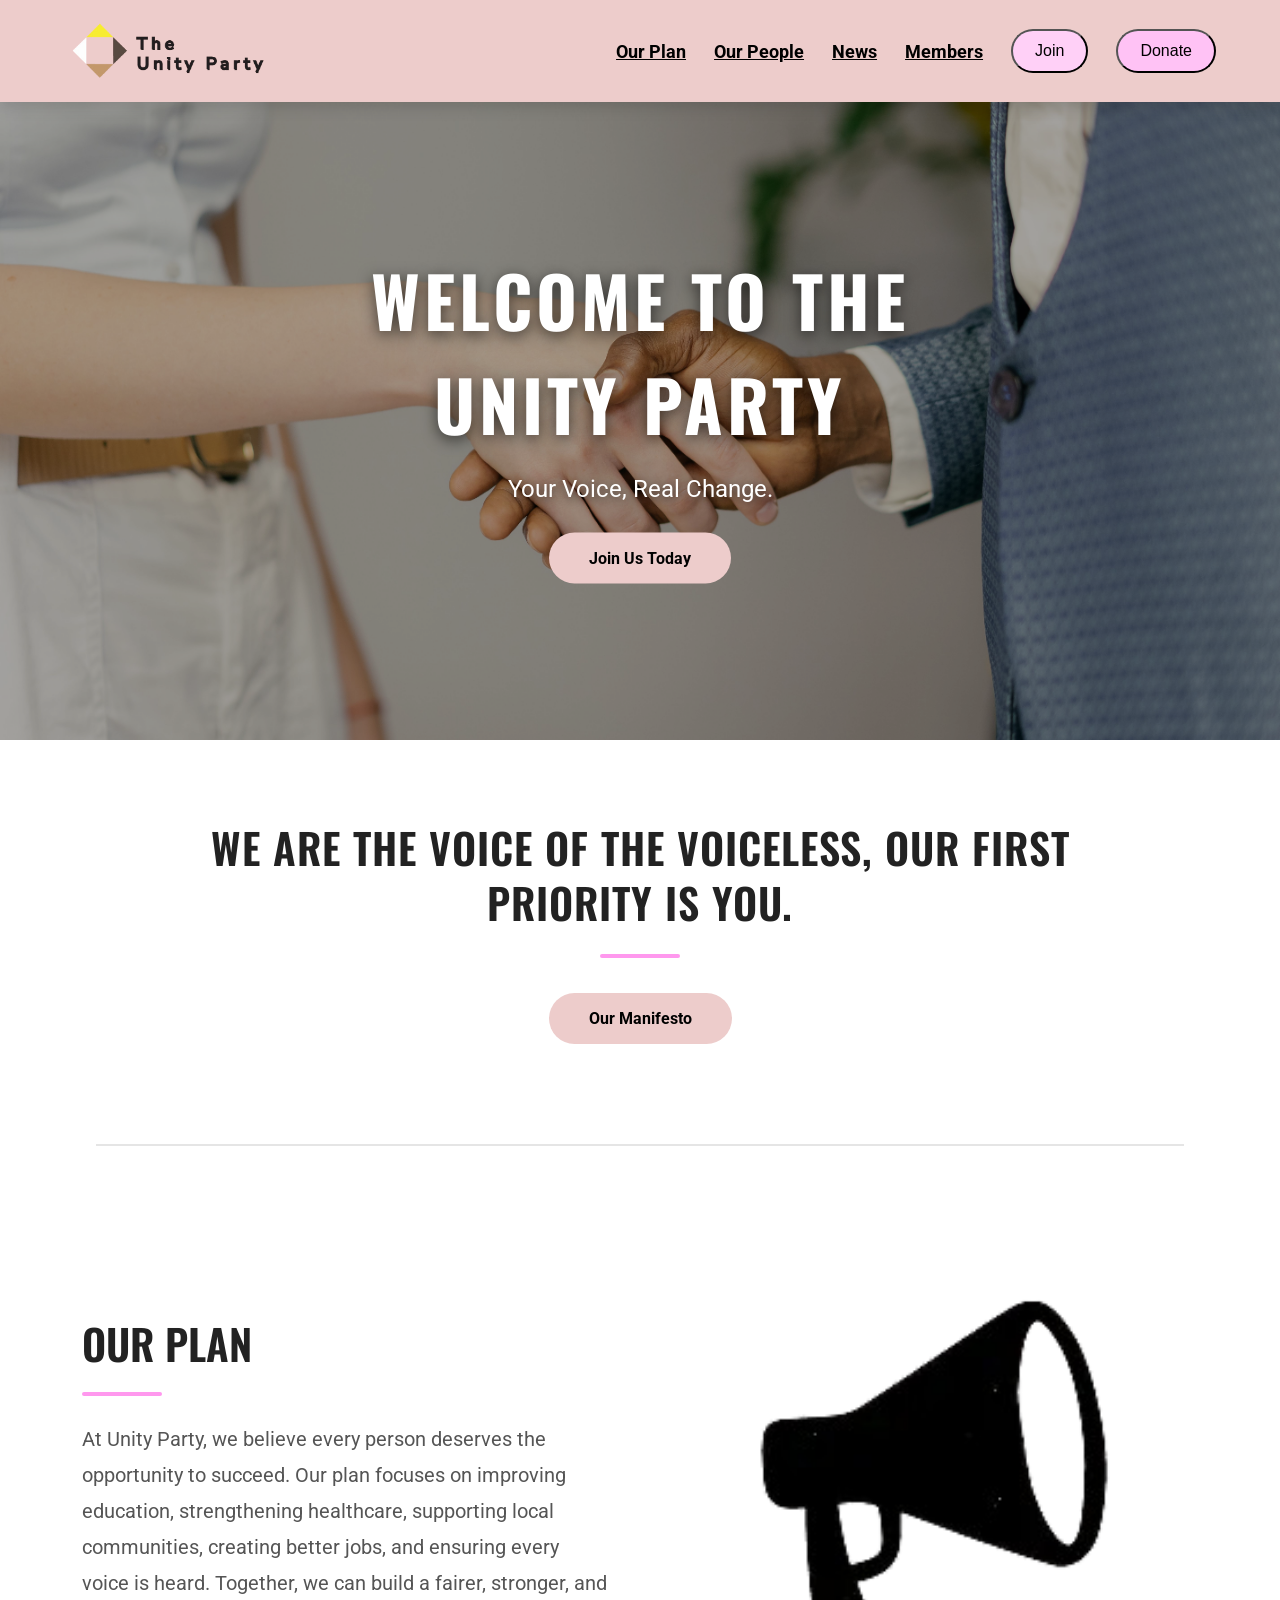
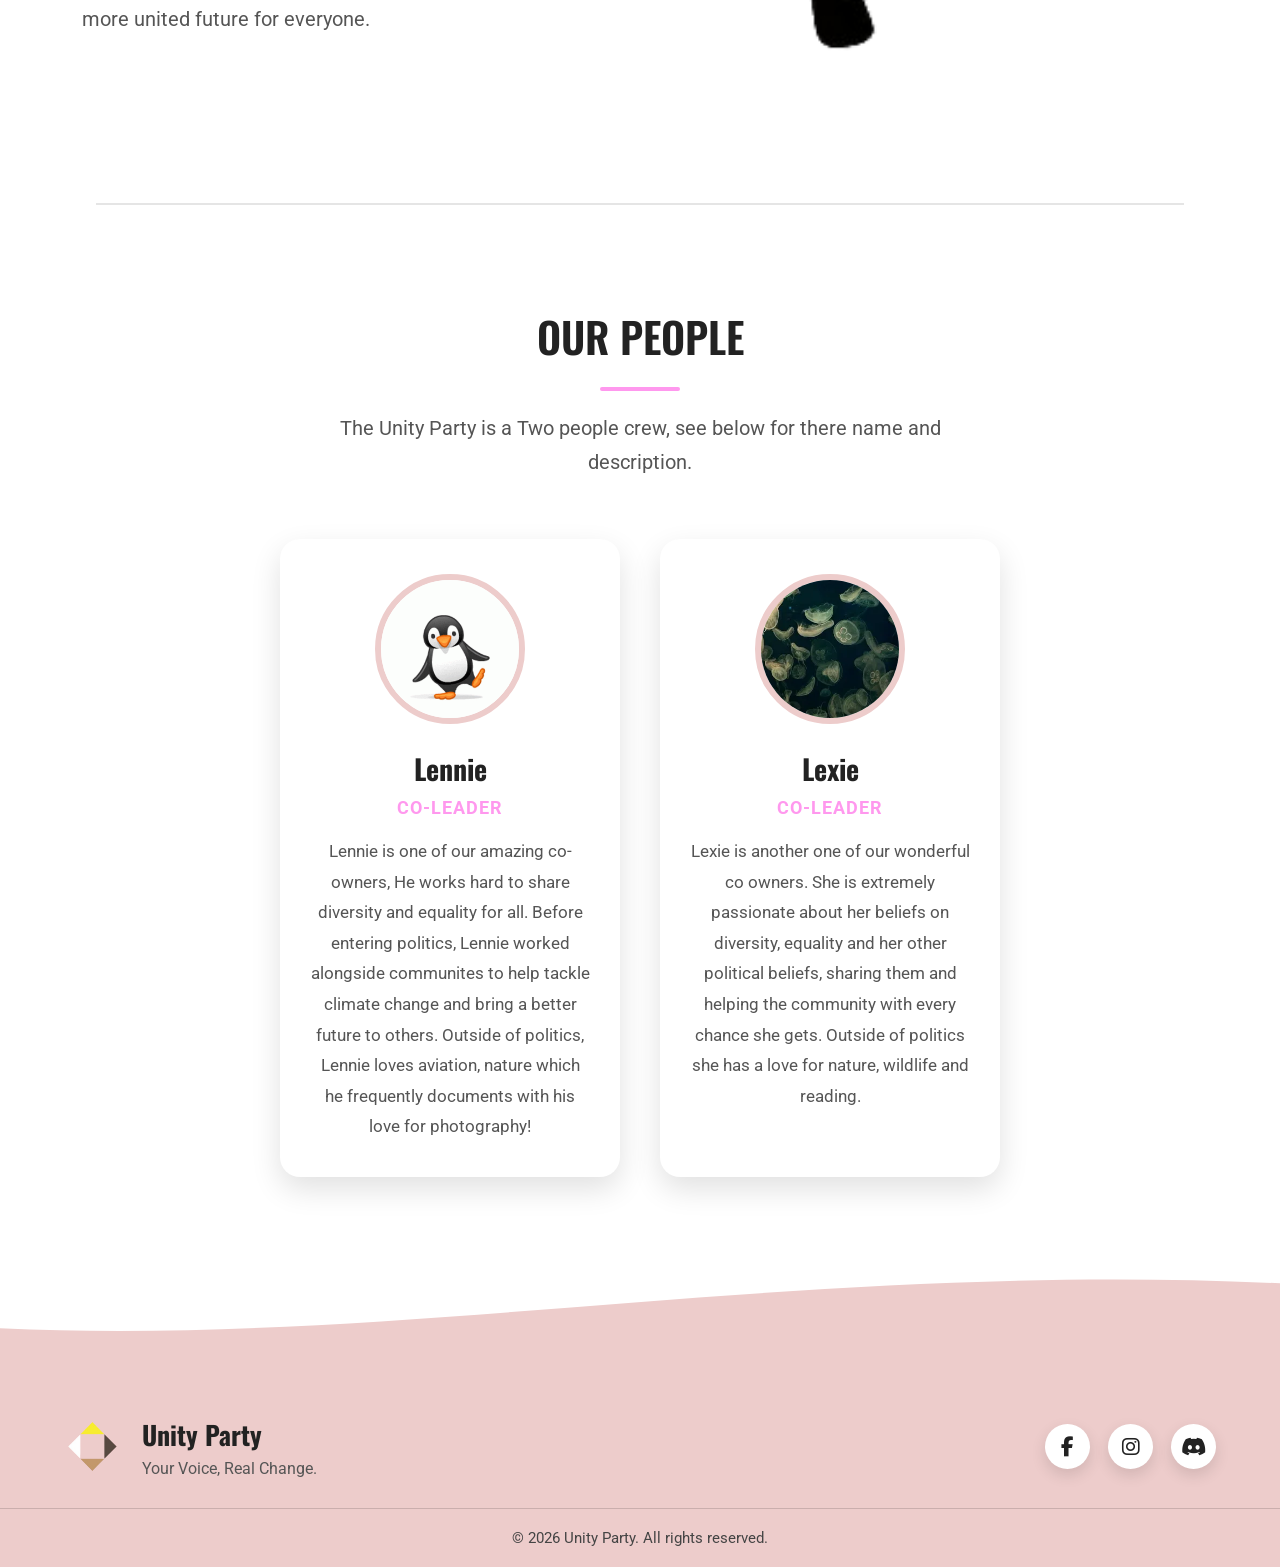
==== index.html @ ef3f0e93 "d" ====
<!DOCTYPE html>
<html lang="en">

<head>
    <meta charset="UTF-8">
    <meta name="viewport" content="width=device-width, initial-scale=1.0">

    <title>Unity Party</title>

    <link rel="stylesheet" href="style.css">
    <link rel="icon" type="image/png" href="Images/image2.png">

    <!-- Google Fonts -->
    <link href="https://fonts.googleapis.com/css2?family=Oswald:wght@400;600&family=Roboto:wght@300;400;500&display=swap" rel="stylesheet">
<link rel="stylesheet" href="https://cdnjs.cloudflare.com/ajax/libs/font-awesome/6.5.2/css/all.min.css">
</head>

<body>


<header>

    <div class="container nav">

        <!-- Logo -->
        <div class="logo">
            <img src="Images/image.png" alt="Unity Party Logo">
            
        </div>


        <!-- Burger Menu -->
        <div class="menu-toggle" id="menu-toggle">
            ☰
        </div>


        <!-- Navigation -->
        <nav id="nav-menu">

            <a href="#our-plan" id="about-link">Our Plan</a>

            <a href="#our-team">Our People</a>

            <a href="#">News</a>

            <a href="#">Members</a>


            <button class="join">
                Join
            </button>

            <button class="donate">
                Donate
            </button>

        </nav>

    </div>

</header>



<!-- Hero Section -->

<section class="hero">

    <img src="Images/hero.png" alt="Unity Party Hero Image">


    <div class="hero-overlay">

        <h2>
            Welcome to the<br>
            Unity Party
        </h2>


        <p>
            Your Voice, Real Change.
        </p>


        <a href="https://discord.gg/X6yXEaePAM" target="_blank" rel="noopener noreferrer" class="hero-btn">
    Join Us Today
</a>


    </div>

</section>



<!-- Intro Section -->

<section class="intro">

    <h3>
        We are the voice of the voiceless, our first priority is you.
    </h3>


    <a href="manifesto.html" class="hero-btn">
    Our Manifesto
</a>

</section>



<!-- Divider -->

<hr class="section-divider">



<!-- Our Plan Section -->

<section class="our_plan" id="our-plan" style="scroll-margin-top:90px;">

    <div class="container plan-content">


        <!-- Text -->

        <div class="plan-text">

            <h3>
                Our Plan
            </h3>


            <p>
                At Unity Party, we believe every person deserves the opportunity to
                succeed. Our plan focuses on improving education, strengthening
                healthcare, supporting local communities, creating better jobs, and
                ensuring every voice is heard. Together, we can build a fairer,
                stronger, and more united future for everyone.
            </p>


        </div>



        <!-- Image -->

        <div class="plan-image">

            <img src="Images/MegaPhone.png" alt="Megaphone">

        </div>


    </div>

</section>

<hr class="section-divider">

<section class="team" id="our-team">

    <div class="container">

        <div class="team-heading">

            <h3>Our People</h3>

            <p>
                The Unity Party is a Two people crew, see below for there name and description.
            </p>

        </div>

        <div class="team-grid">

            <!-- Profile 1 -->
            <div class="profile-card">

                <img src="Images/Lennie.gif" alt="Co-Founder 1">

                <h4>Lennie</h4>

                <h5>Co-Leader</h5>

                <p>
                    Lennie is one of our amazing co-owners, He works hard to share diversity and equality for all.
                    Before entering politics, Lennie worked alongside communites to help tackle climate change and bring a better future to others.
                    Outside of politics, Lennie loves aviation, nature which he frequently documents with his love for photography!
                </p>

            </div>

            <!-- Profile 2 -->
            <div class="profile-card">

                <img src="Images/Lexie.webp" alt="Co-Founder 2">

                <h4>Lexie</h4>

                <h5>Co-Leader</h5>

                <p>
                    Lexie is another one of our wonderful co owners. 
                    She is extremely passionate about her beliefs on diversity, equality and her other political beliefs, 
                    sharing them and helping the community with every chance she gets. Outside of politics she has a love for nature, wildlife and reading.
                </p>

            </div>

        </div>

    </div>

</section>



<!-- Burger Menu Script -->

<script>

const menuToggle = document.getElementById("menu-toggle");
const navMenu = document.getElementById("nav-menu");

menuToggle.addEventListener("click", () => {
    navMenu.classList.toggle("active");
});


const aboutLink = document.getElementById("about-link");

aboutLink.addEventListener("click", function(e){

    e.preventDefault();

    document.querySelector("#our-plan").scrollIntoView({
        behavior: "smooth",
        block: "start"
    });

});


</script>

<div class="footer-divider">
    <svg viewBox="0 0 1440 160" preserveAspectRatio="none">
        <path
d="M0,95 C450,120 900,5 1440,35 L1440,160 L0,160 Z"
fill="#EDCCCB">
</path>
    </svg>
</div>


<footer class="footer">

    <div class="container footer-content">

        <div class="footer-logo">
            <img src="Images/image2.png" alt="Unity Party Logo">
            <div>
                <h2>Unity Party</h2>
                <p>Your Voice, Real Change.</p>
            </div>
        </div>

        <div class="footer-socials">

            <a href="#" aria-label="Facebook">
                <i class="fab fa-facebook-f"></i>
            </a>

            <a href="#" aria-label="Instagram">
                <i class="fab fa-instagram"></i>
            </a>

            <a href="#" aria-label="Discord">
                <i class="fab fa-discord"></i>
            </a>

        </div>

    </div>

    <hr>

    <div class="footer-bottom">
        <p>© 2026 Unity Party. All rights reserved.</p>
    </div>

</footer>


</body>

</html>
---- style.css ----
html{
    scroll-behavior:smooth;
}



*{
    margin:0;
    padding:0;
    box-sizing:border-box;
}

body{
    font-family:Roboto,sans-serif;
    background:#fff;
    padding-top:90px;
}

/* Header */

header{
    background:#EDCCCB;
    padding:18px 0;
    position:fixed;
    top:0;
    left:0;
    width:100%;
    z-index:1000;
    box-shadow:0 4px 15px rgba(0,0,0,0.15);
}

.container{
    width:90%;
    max-width:1400px;
    margin:auto;
}

.nav{
    display:flex;
    justify-content:space-between;
    align-items:center;
}

.logo{
    display:flex;
    align-items:center;
    gap:15px;
}

.logo img{
    width:220px;
}

.logo h1{
    color:black;
    font-size:32px;
    font-weight:700;
}

/* Burger Menu */

.menu-toggle{
    display:none;
    font-size:35px;
    cursor:pointer;
    color:black;
    user-select:none;
}

nav{
    display:flex;
    align-items:center;
    gap:28px;
}

nav a{
    color:black;
    font-size:18px;
    font-weight:bold;
    text-decoration:bold;
}

nav a:hover{
    color:black;
}

.join,
.donate{
    border:bold;
    padding:11px 22px;
    border-radius:50px;
    cursor:pointer;
    font-size:16px;
}

.join{
    background:#ffd0f7;
}

.donate{
    background:#ffc2f5;
}


/* ================= HERO ================= */

.hero{
    position:relative;
    width:100%;
    overflow:hidden;
}

.hero img{
    width:100%;
    height:650px;
    object-fit:cover;
    display:block;
}

.hero::before{
    content:"";
    position:absolute;
    top:0;
    left:0;
    width:100%;
    height:100%;
    background:rgba(0,0,0,0.35);
    z-index:1;
}

.hero-overlay{
    position:absolute;
    top:50%;
    left:50%;
    transform:translate(-50%,-50%);
    text-align:center;
    color:white;
    z-index:2;
    animation:fadeIn 1s ease;
}

.hero-overlay h2{
    font-family:Oswald,sans-serif;
    font-size:70px;
    font-weight:700;
    text-transform:uppercase;
    letter-spacing:4px;
    text-shadow:0 4px 15px rgba(0,0,0,.6);
    margin-bottom:20px;
}

.hero-overlay p{
    font-size:24px;
    margin-bottom:30px;
    text-shadow:0 2px 10px rgba(0,0,0,.6);
}

.hero-btn{
    display:inline-block;
    background:#EDCCCB;
    color:black;
    text-decoration:none;
    font-weight:bold;
    padding:16px 40px;
    border-radius:40px;
    transition:.3s;
}

.hero-btn:hover{
    background:#ff98ee;
    transform:translateY(-3px);
    box-shadow:0 8px 20px rgba(0,0,0,.3);
}

@keyframes fadeIn{
    from{
        opacity:0;
        transform:translate(-50%,-45%);
    }
    to{
        opacity:1;
        transform:translate(-50%,-50%);
    }
}


/* ================= INTRO SECTION ================= */

.intro{
    text-align:center;
    padding:80px 20px;
    background:#fff;
}

.intro h3{
    max-width:900px;
    margin:0 auto 35px;
    font-family:Oswald,sans-serif;
    font-size:42px;
    font-weight:600;
    line-height:1.3;
    letter-spacing:1px;
    color:#222;
    text-transform:uppercase;
}

.intro h3::after{
    content:"";
    display:block;
    width:80px;
    height:4px;
    background:#ff98ee;
    margin:25px auto 0;
    border-radius:10px;
}


.intro button{
    background:#EDCCCB;
    color:black;
    border:none;
    padding:16px 45px;
    font-size:18px;
    font-weight:bold;
    cursor:pointer;
    border-radius:50px;
    transition:.3s;
    box-shadow:0 8px 20px rgba(0,0,0,.15);
}


.intro button:hover{
    background:#ff98ee;
    transform:translateY(-5px);
    box-shadow:0 12px 25px rgba(0,0,0,.25);
}

/* ================= SECTION DIVIDER ================= */

.section-divider{
    width:85%;
    margin:20px auto;
    border:none;
    border-top:2px solid #e5e5e5;
}


/* ================= OUR PLAN ================= */

.our_plan{
    padding:80px 20px;
    background:#fff;
    scroll-margin-top:90px;
}

.plan-content{
    display:flex;
    justify-content:space-between;
    align-items:center;
    gap:60px;
}

.plan-text{
    flex:1;
}

.plan-text h3{
    font-family:Oswald,sans-serif;
    font-size:42px;
    font-weight:600;
    text-transform:uppercase;
    color:#222;
    margin-bottom:25px;
}

.plan-text h3::after{
    content:"";
    display:block;
    width:80px;
    height:4px;
    background:#ff98ee;
    margin-top:18px;
    border-radius:10px;
}

.plan-text p{
    font-size:20px;
    line-height:1.8;
    color:#555;
    text-align:left;
}

.plan-image{
    flex:1;
    display:flex;
    justify-content:center;
}

.plan-image img{
    max-width:420px;
    width:100%;
    height:auto;
}


/* ================= OUR PEOPLE ================= */

.team{
    padding:80px 20px;
    background:#fff;
}

.team-heading{
    text-align:center;
    margin-bottom:60px;
}

.team-heading h3{
    font-family:Oswald,sans-serif;
    font-size:42px;
    font-weight:600;
    text-transform:uppercase;
    color:#222;
}

.team-heading h3::after{
    content:"";
    display:block;
    width:80px;
    height:4px;
    background:#ff98ee;
    margin:20px auto;
    border-radius:10px;
}

.team-heading p{
    max-width:700px;
    margin:auto;
    font-size:20px;
    color:#555;
    line-height:1.7;
}

.team-grid{
    display:flex;
    justify-content:center;
    gap:40px;
    flex-wrap:wrap;
}

.profile-card{
    background:white;
    width:340px;
    padding:35px 30px;
    border-radius:20px;
    text-align:center;
    box-shadow:0 12px 30px rgba(0,0,0,.12);
    transition:.35s ease;
}

.profile-card:hover{
    transform:translateY(-10px);
    box-shadow:0 20px 40px rgba(0,0,0,.2);
}

.profile-card img{
    width:150px;
    height:150px;
    border-radius:50%;
    object-fit:cover;
    border:6px solid #EDCCCB;
    margin-bottom:20px;
}

.profile-card h4{
    font-family:Oswald,sans-serif;
    font-size:28px;
    color:#222;
    margin-bottom:8px;
}

.profile-card h5{
    color:#ff98ee;
    font-size:18px;
    margin-bottom:18px;
    text-transform:uppercase;
    letter-spacing:1px;
}

.profile-card p{
    font-size:17px;
    color:#555;
    line-height:1.8;
}

/* ================= FOOTER ================= */

.footer{
    background:#EDCCCB;
    margin-top:80px;
    padding-top:40px;
}

.footer-content{
    display:flex;
    justify-content:space-between;
    align-items:center;
    gap:40px;
    padding-bottom:30px;
}

.footer-logo{
    display:flex;
    align-items:center;
    gap:18px;
}

.footer-logo img{
    width:70px;
}

.footer-logo h2{
    font-family:Oswald,sans-serif;
    font-size:30px;
    color:#222;
    margin-bottom:5px;
}

.footer-logo p{
    color:#555;
    font-size:16px;
}

.footer-socials{
    display:flex;
    gap:18px;
}

.footer-socials a{
    width:50px;
    height:50px;
    border-radius:50%;
    background:white;
    color:#222;
    display:flex;
    align-items:center;
    justify-content:center;
    text-decoration:none;
    font-size:22px;
    transition:.3s;
    box-shadow:0 6px 15px rgba(0,0,0,.12);
}

.footer-socials a:hover{
    background:#ff98ee;
    color:black;
    transform:translateY(-5px);
}

.footer hr{
    border:none;
    border-top:1px solid rgba(0,0,0,.15);
}

.footer-bottom{
    text-align:center;
    padding:20px;
}

.footer-bottom p{
    color:#444;
    font-size:15px;
}

/* ================= FOOTER DIVIDER ================= */

.footer-divider{
    line-height:0;
    overflow:hidden;
    margin-bottom:-2px;
}

.footer-divider svg{
    display:block;
    width:100%;
    height:120px;
}

.footer{
    background:#EDCCCB;
    margin-top:0;
    padding-top:40px;
}

/* ================= TABLETS ================= */

@media screen and (max-width:1024px){

body{
    padding-top:85px;
}

.container{
    width:95%;
}

.nav{
    position:relative;
}

.menu-toggle{
    display:block;
}

nav{
    display:none;
    flex-direction:column;
    position:absolute;
    top:90px;
    right:0;
    width:260px;
    background:#EDCCCB;
    padding:20px;
    border-radius:10px;
    box-shadow:0 8px 20px rgba(0,0,0,.2);
    gap:18px;
    z-index:10;
}

nav.active{
    display:flex;
}

.logo img{
    width:200px;
}

.logo h1{
    font-size:28px;
}

.hero img{
    height:500px;
}

.hero-overlay h2{
    font-size:48px;
}

.hero-overlay p{
    font-size:20px;
}

.hero-btn{
    padding:14px 30px;
}

/* Our Plan */

.plan-content{
    gap:40px;
}

.plan-text h3{
    font-size:34px;
}

.plan-text p{
    font-size:18px;
}

.plan-image img{
    max-width:320px;
}

}

/* Footer */

.footer-content{
    gap:30px;
}

.footer-logo img{
    width:60px;
}

.footer-logo h2{
    font-size:26px;
}

.footer-socials a{
    width:45px;
    height:45px;
    font-size:20px;
}

/* ================= PHONES ================= */

@media screen and (max-width:768px){

body{
    padding-top:75px;
}

header{
    padding:15px 0;
}

.container{
    width:95%;
}

.nav{
    position:relative;
}

.logo img{
    width:200px;
}

.logo h1{
    font-size:24px;
}

.menu-toggle{
    display:block;
}

nav{
    display:none;
    flex-direction:column;
    position:absolute;
    top:80px;
    right:0;
    width:230px;
    background:#EDCCCB;
    padding:20px;
    border-radius:10px;
    box-shadow:0 8px 20px rgba(0,0,0,.2);
    gap:18px;
    z-index:10;
}

nav.active{
    display:flex;
}

nav a{
    font-size:16px;
}

.join,
.donate{
    width:100%;
}

.hero img{
    height:350px;
}

.hero-overlay{
    width:90%;
}

.hero-overlay h2{
    font-size:30px;
}

.hero-overlay p{
    font-size:16px;
}

.hero-btn{
    padding:12px 24px;
    font-size:15px;
}

.intro h3{
    font-size:20px;
}

.intro button{
    width:100%;
}

/* Divider */

.section-divider{
    width:90%;
}

/* Our Plan */

.our_plan{
    padding:60px 20px;
    scroll-margin-top:75px;
}

.plan-content{
    flex-direction:column-reverse;
    text-align:center;
    gap:30px;
}

.plan-text h3{
    font-size:24px;
}

.plan-text h3::after{
    margin:18px auto 0;
}

.plan-text p{
    text-align:center;
    font-size:16px;
    line-height:1.7;
}

.plan-image img{
    max-width:220px;
}

/* Our People */

.team{
    padding:60px 20px;
}

.team-heading h3{
    font-size:24px;
}

.team-heading p{
    font-size:16px;
}

.team-grid{
    gap:25px;
}

.profile-card{
    width:100%;
    max-width:350px;
}

.profile-card img{
    width:120px;
    height:120px;
}

.profile-card h4{
    font-size:24px;
}

.profile-card p{
    font-size:16px;
}

/* Footer */

.footer{
    margin-top:0;
    padding-top:30px;
}

.footer-content{
    flex-direction:column;
    text-align:center;
}

.footer-logo{
    flex-direction:column;
}

.footer-socials{
    justify-content:center;
    flex-wrap:wrap;
}

.footer-socials a{
    width:45px;
    height:45px;
}

/* Wave */

.footer-divider{
    height:60px;
    overflow:hidden;
    margin:0;
}

.footer-divider svg{
    height:60px;
    width:100%;
    display:block;
}

}
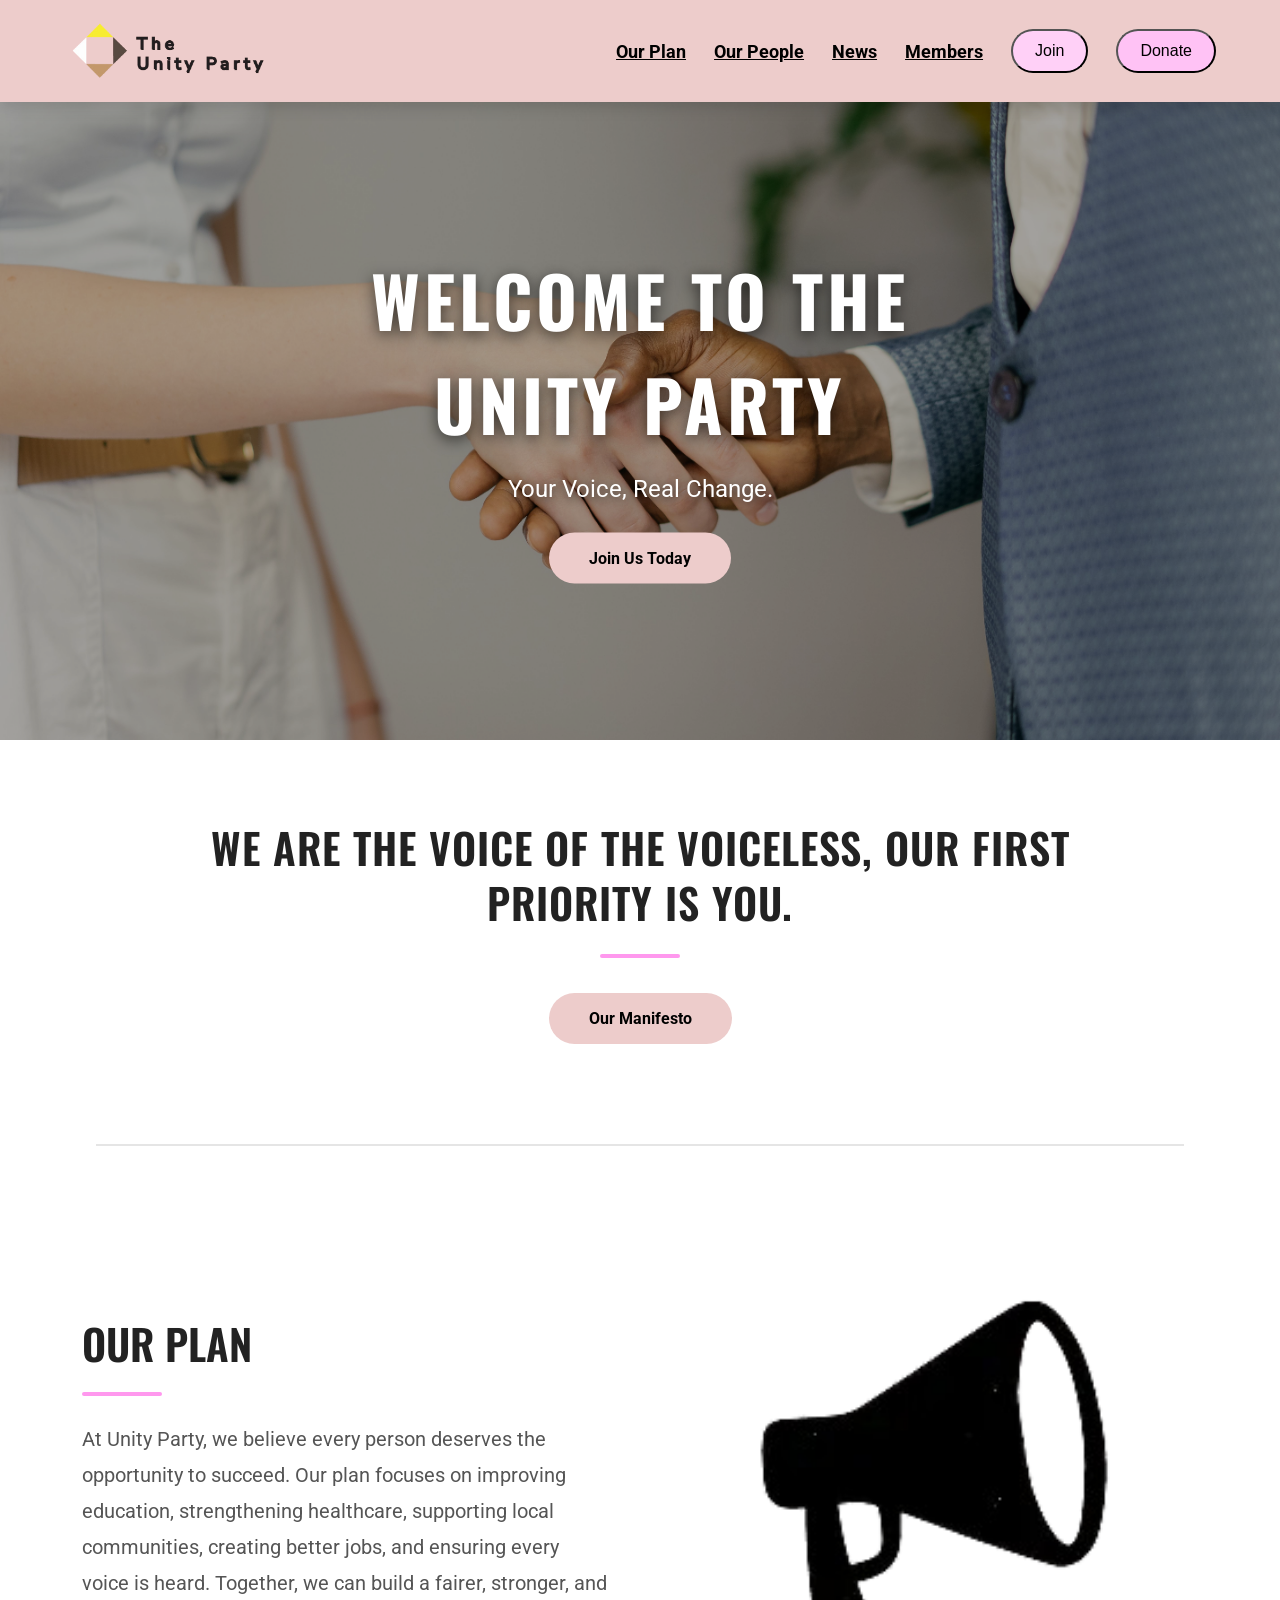
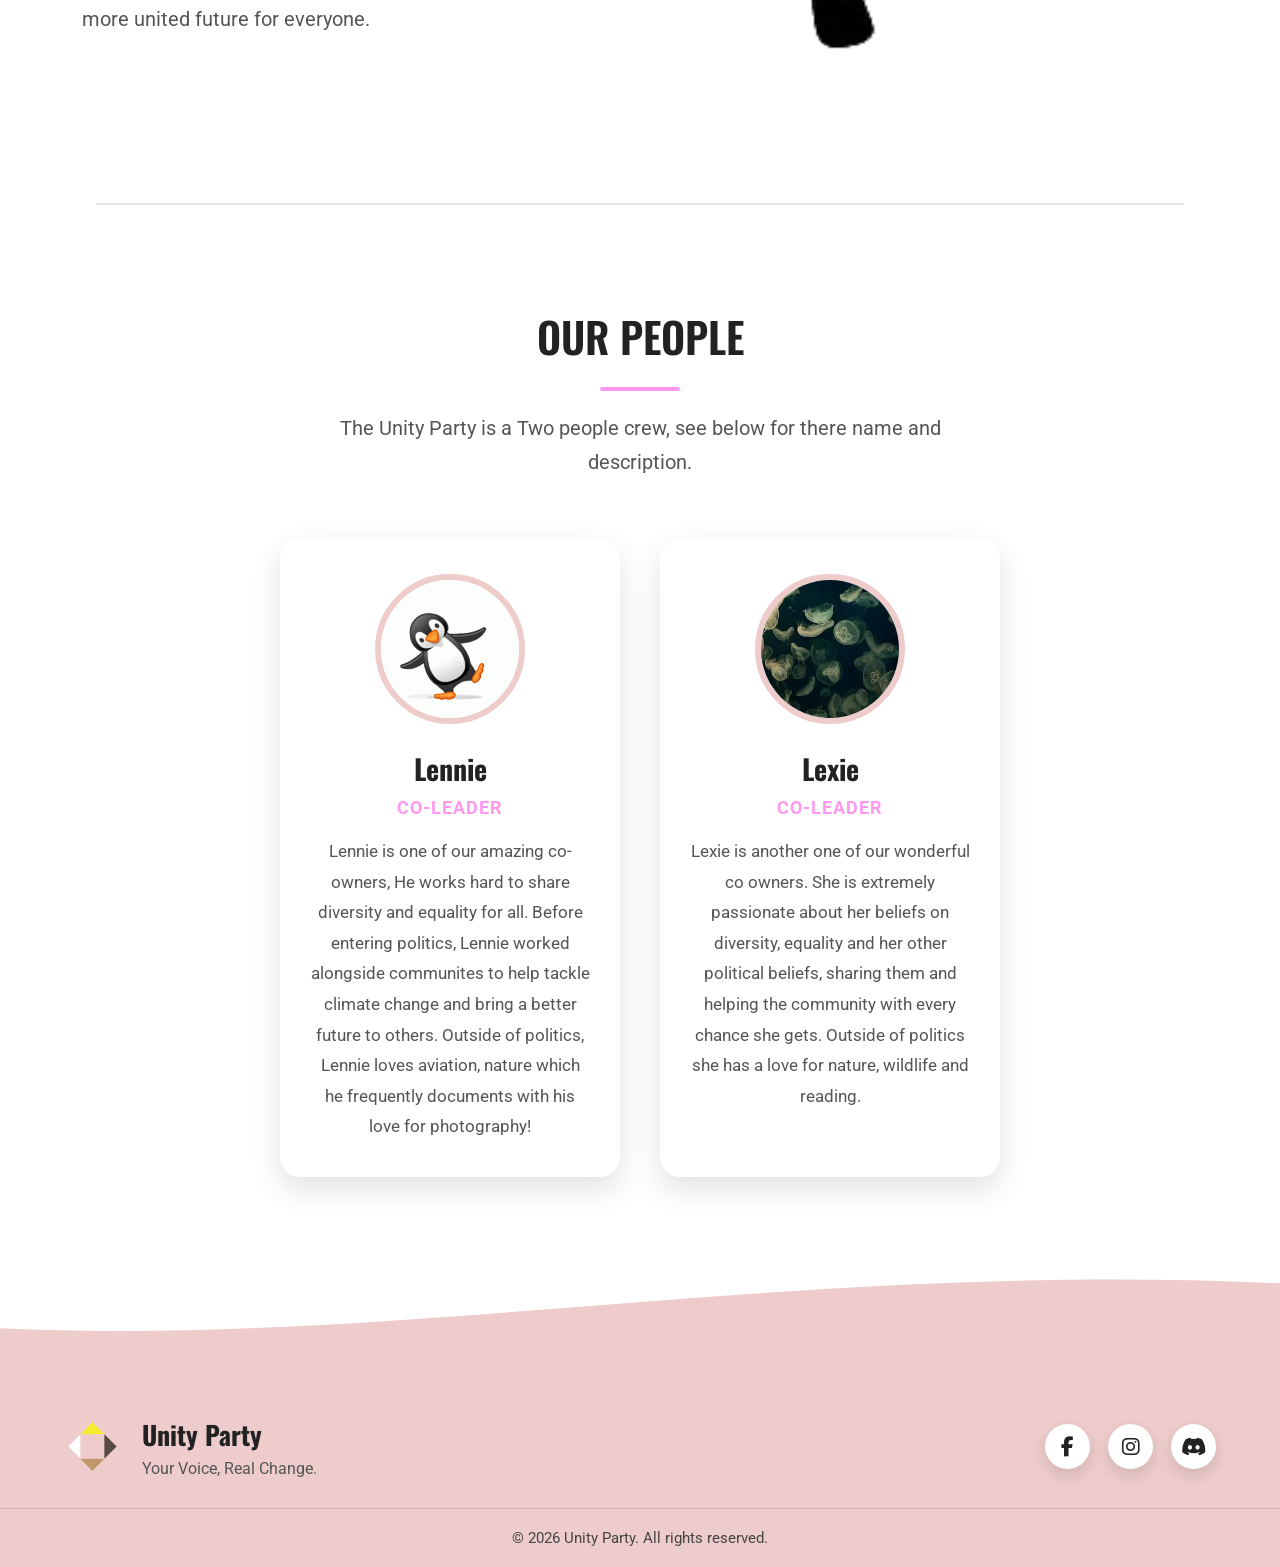
==== commit 5e39a9e3: "Logo to Index.html" ====
--- a/index.html
+++ b/index.html
@@ -22,11 +22,9 @@
 
     <div class="container nav">
 
-        <!-- Logo -->
-        <div class="logo">
-            <img src="Images/image.png" alt="Unity Party Logo">
-            
-        </div>
+        <a href="index.html" class="logo">
+    <img src="Images/image.png" alt="Unity Party Logo">
+</a>
 
 
         <!-- Burger Menu -->
--- a/style.css
+++ b/style.css
@@ -46,6 +46,7 @@
     display:flex;
     align-items:center;
     gap:15px;
+    text-decoration: none;
 }
 
 .logo img{
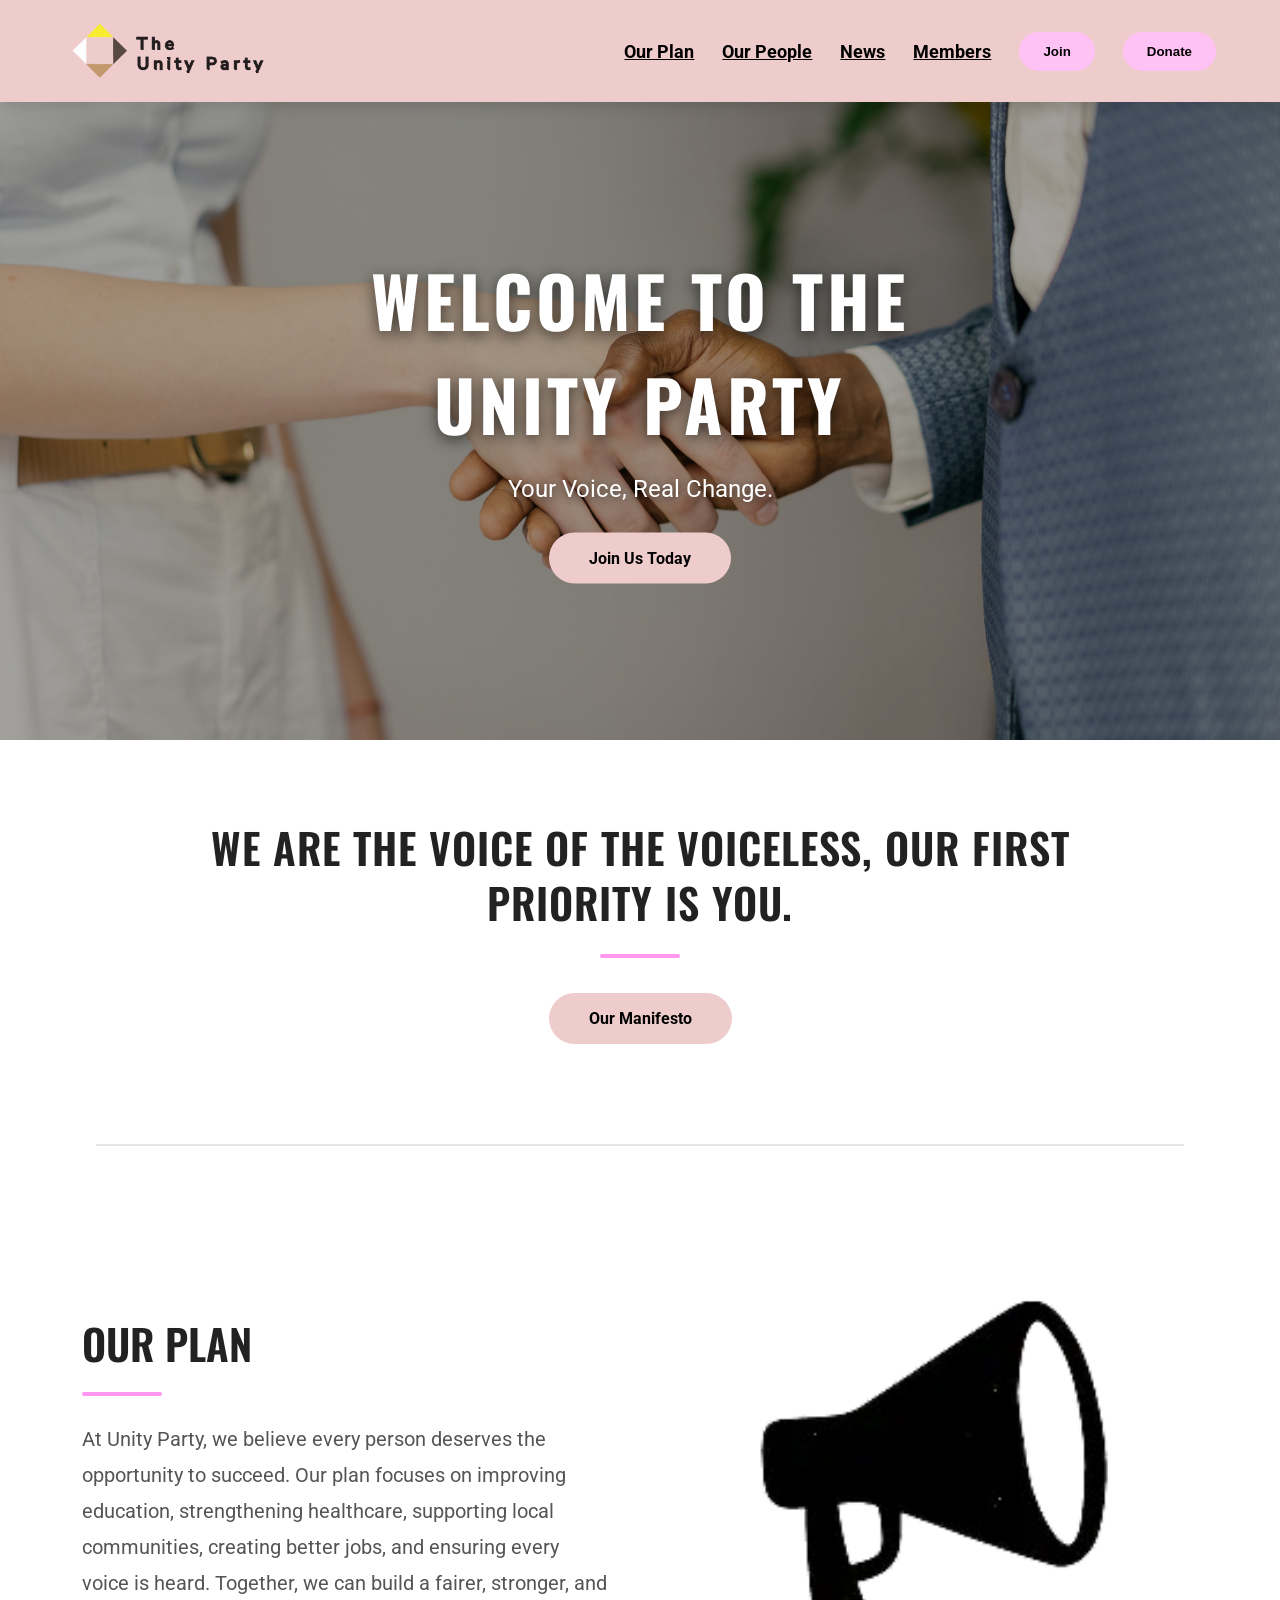
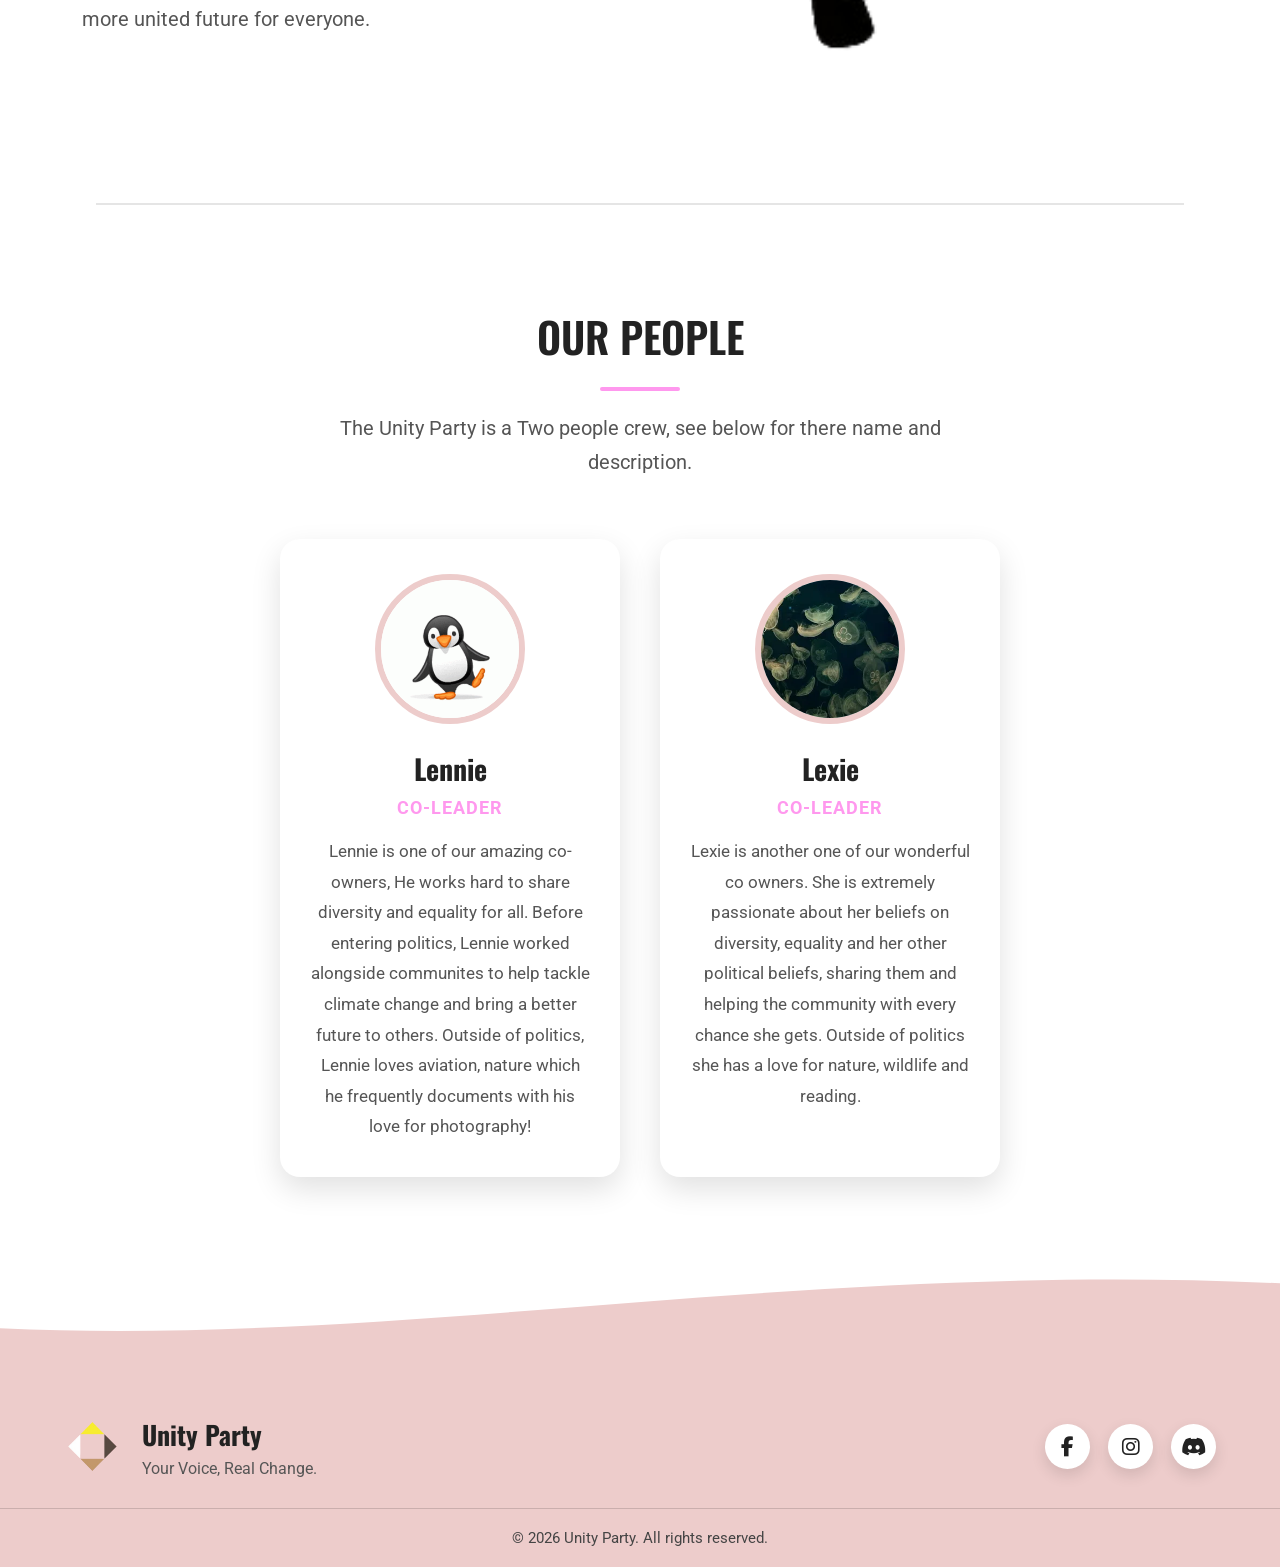
==== commit 9bae3287: "home" ====
--- a/index.html
+++ b/index.html
@@ -5,7 +5,7 @@
     <meta charset="UTF-8">
     <meta name="viewport" content="width=device-width, initial-scale=1.0">
 
-    <title>Unity Party</title>
+    <title>Unity Party | Home </title>
 
     <link rel="stylesheet" href="style.css">
     <link rel="icon" type="image/png" href="Images/image2.png">
--- a/style.css
+++ b/style.css
@@ -86,22 +86,76 @@
     color:black;
 }
 
+/* Update your main button styles with this */
 .join,
-.donate{
-    border:bold;
-    padding:11px 22px;
-    border-radius:50px;
-    cursor:pointer;
-    font-size:16px;
-}
-
-.join{
-    background:#ffd0f7;
-}
-
-.donate{
-    background:#ffc2f5;
-}
+.donate {
+    position: relative;
+    display: inline-flex;
+    align-items: center;
+    justify-content: center;
+    padding: 12px 24px;
+    border-radius: 50px;
+    overflow: hidden;
+    background: #ffc2f5;
+    color: black;
+    font-weight: bold;
+    border: none;
+    cursor: pointer;
+    z-index: 1;
+
+    /* NEW */
+    transition: transform 0.25s ease, box-shadow 0.25s ease;
+}
+
+.join:hover,
+.donate:hover {
+    transform: scale(1.08);
+    box-shadow: 0 8px 25px rgba(209, 75, 185, 0.45);
+}
+
+/* Moving glowing border */
+.join:hover::before,
+.donate:hover::before {
+    content: "";
+    position: absolute;
+    top: 50%;
+    left: 50%;
+    width: 200%;
+    height: 300%;
+    transform: translate(-50%, -50%);
+
+    background: conic-gradient(
+        from 0deg,
+        transparent 60%,
+        #d14bb9 90%,
+        transparent 100%
+    );
+
+    z-index: -2;
+    animation: moveGlow 2s linear infinite;
+}
+
+/* Inner mask to reveal only a thin border */
+.join::after,
+.donate::after {
+    content: "";
+    position: absolute;
+    inset: 2px;
+    border-radius: 48px;
+    background: #ffc2f5;
+    z-index: -1;
+}
+
+@keyframes moveGlow {
+    from {
+        transform: translate(-50%, -50%) rotate(0deg);
+    }
+    to {
+        transform: translate(-50%, -50%) rotate(360deg);
+    }
+}
+
+
 
 
 /* ================= HERO ================= */
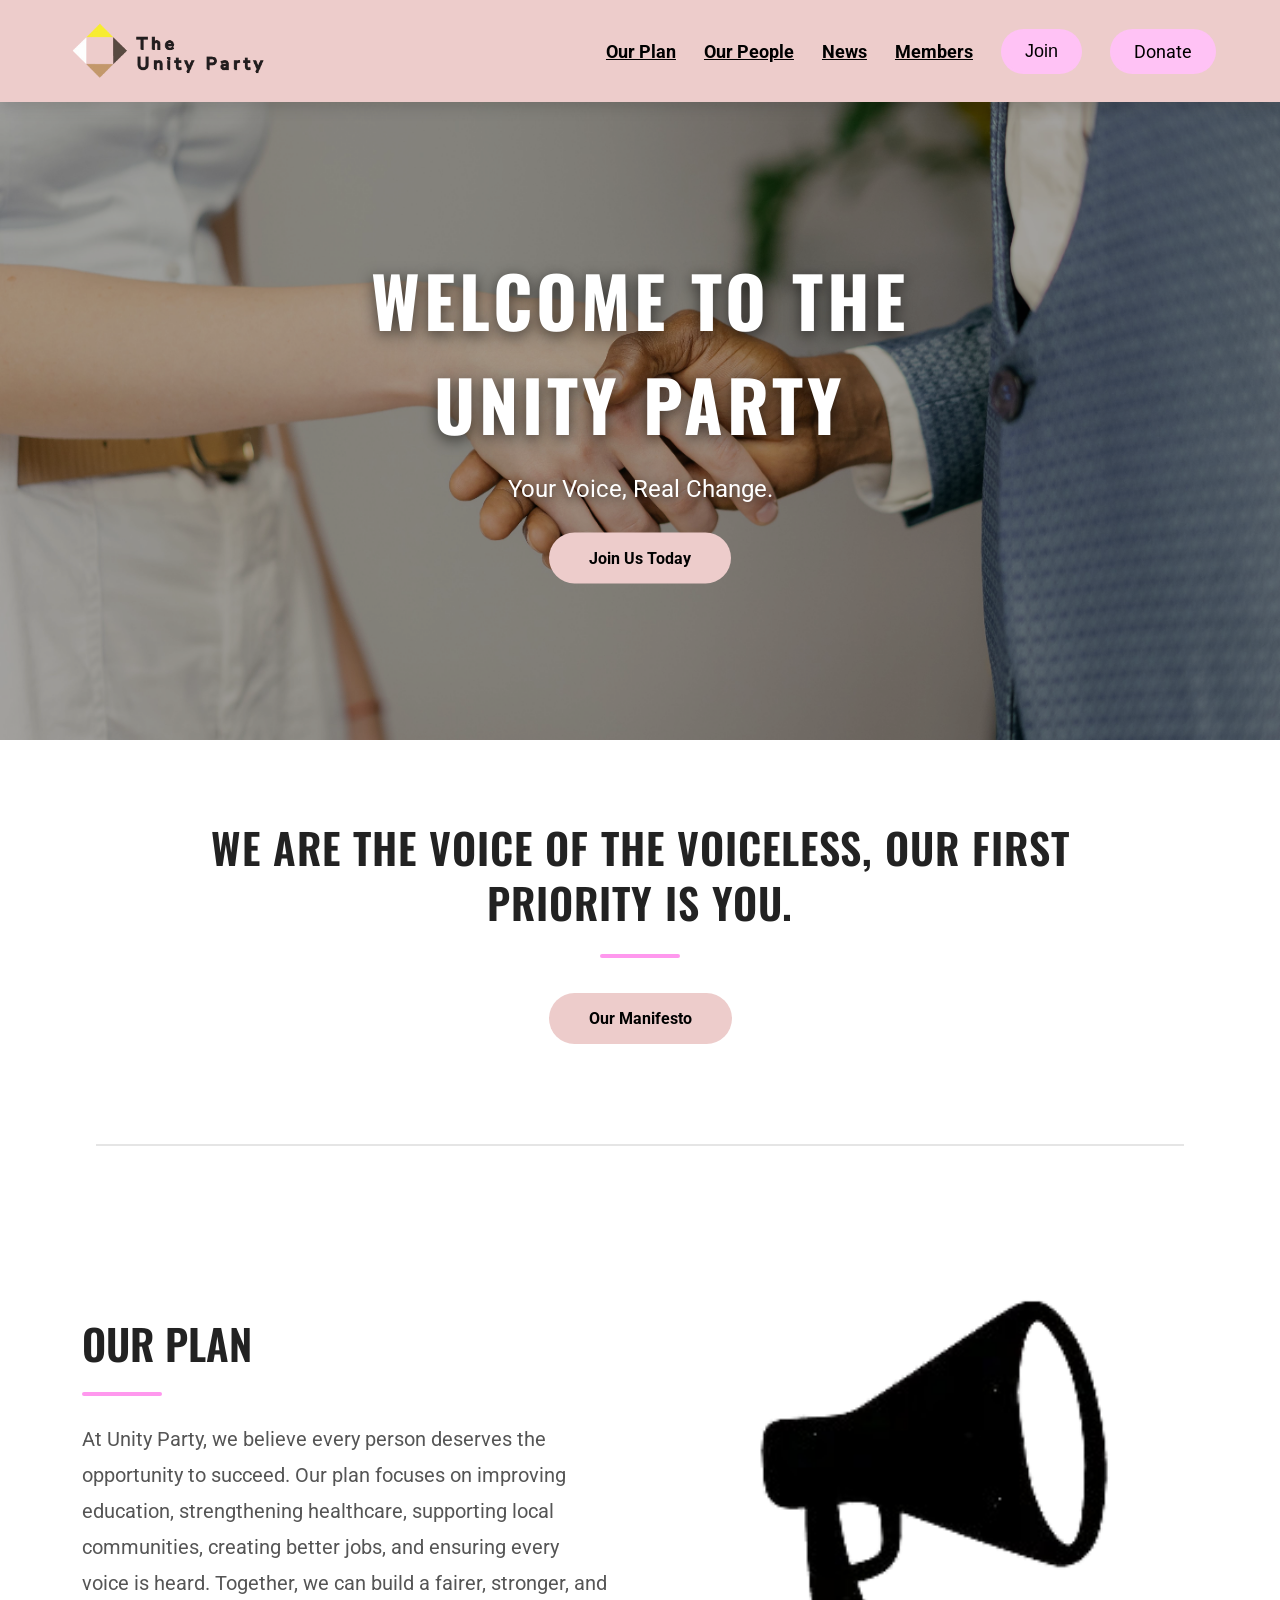
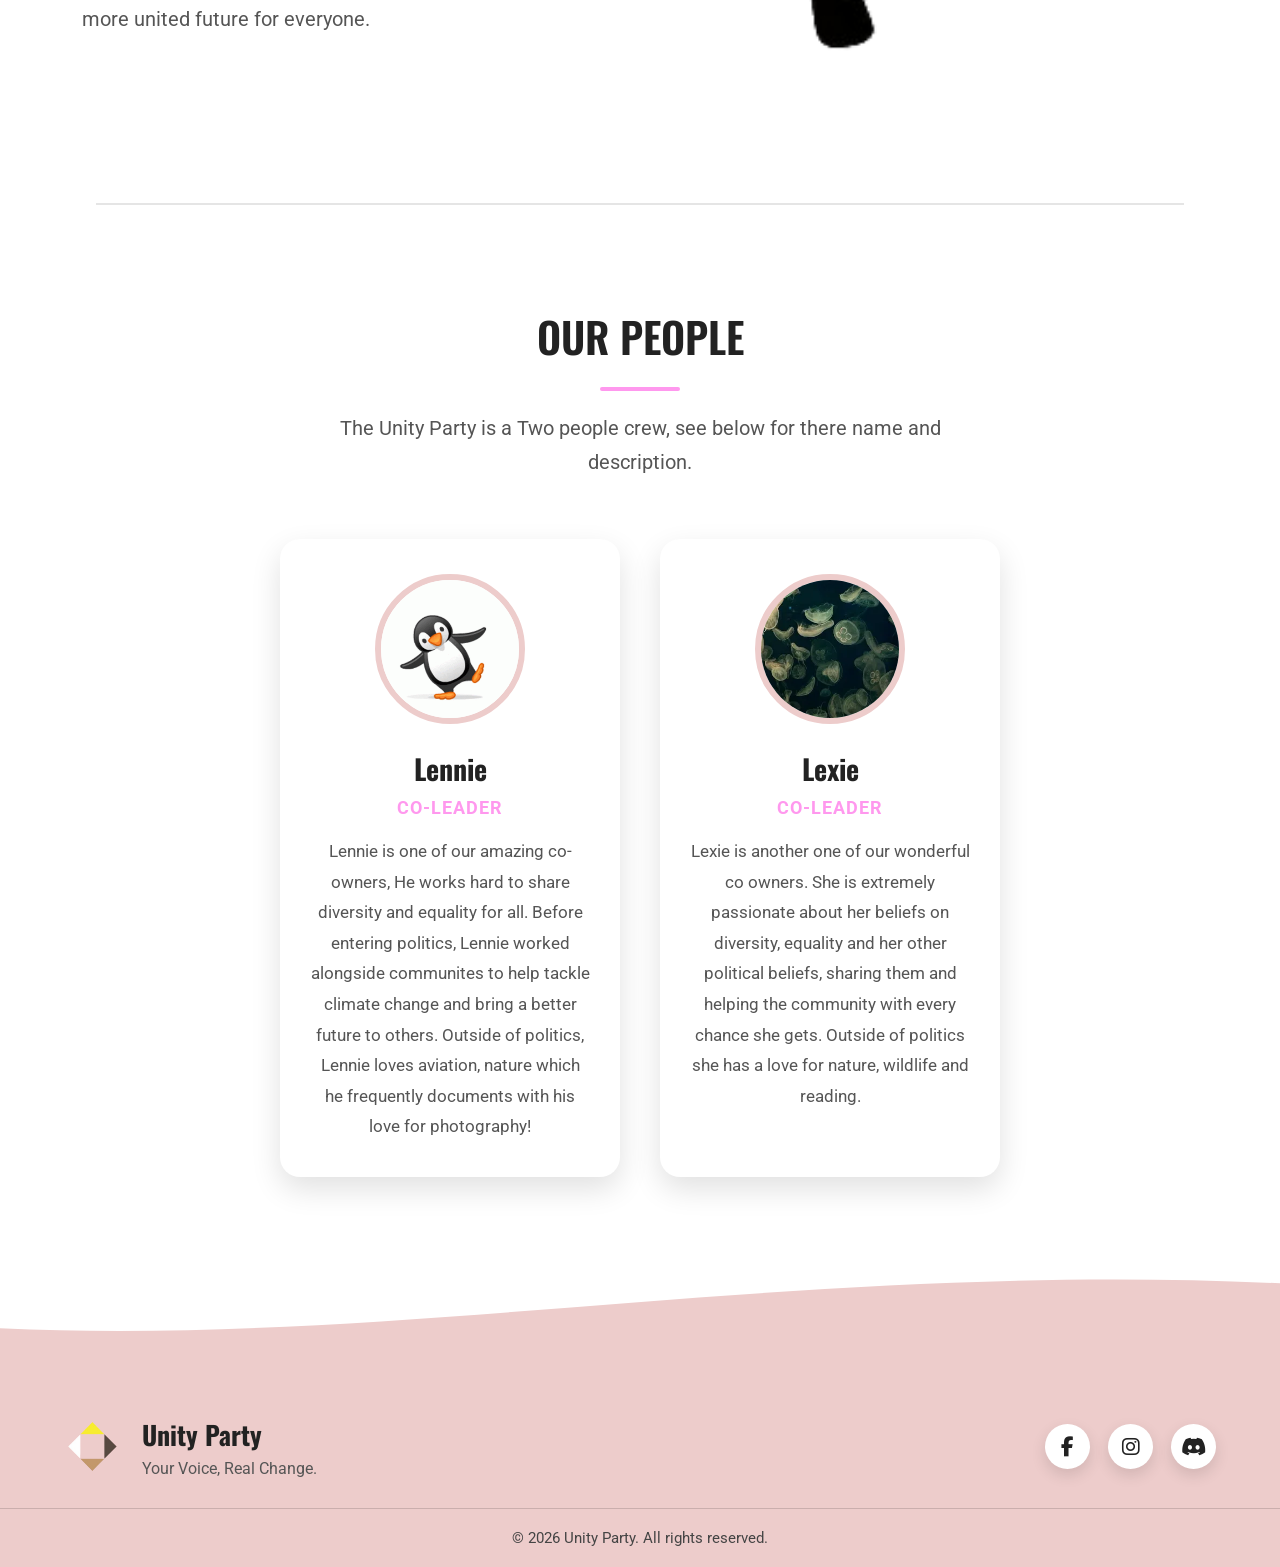
==== commit a3b50749: "xcd" ====
--- a/index.html
+++ b/index.html
@@ -49,9 +49,10 @@
                 Join
             </button>
 
-            <button class="donate">
-                Donate
-            </button>
+            <a href="https://tinyurl.com/ypsz2ztv" class="donate">
+    Donate
+</a>
+
 
         </nav>
 
--- a/style.css
+++ b/style.css
@@ -86,7 +86,7 @@
     color:black;
 }
 
-/* Update your main button styles with this */
+
 .join,
 .donate {
     position: relative;
@@ -98,12 +98,12 @@
     overflow: hidden;
     background: #ffc2f5;
     color: black;
-    font-weight: bold;
+    font-weight: normal;
+    text-decoration: none;
+    font-size: 18px; /* <-- Explicitly sets both to the same size */
     border: none;
     cursor: pointer;
     z-index: 1;
-
-    /* NEW */
     transition: transform 0.25s ease, box-shadow 0.25s ease;
 }
 
@@ -113,7 +113,7 @@
     box-shadow: 0 8px 25px rgba(209, 75, 185, 0.45);
 }
 
-/* Moving glowing border */
+
 .join:hover::before,
 .donate:hover::before {
     content: "";
@@ -135,7 +135,7 @@
     animation: moveGlow 2s linear infinite;
 }
 
-/* Inner mask to reveal only a thin border */
+
 .join::after,
 .donate::after {
     content: "";
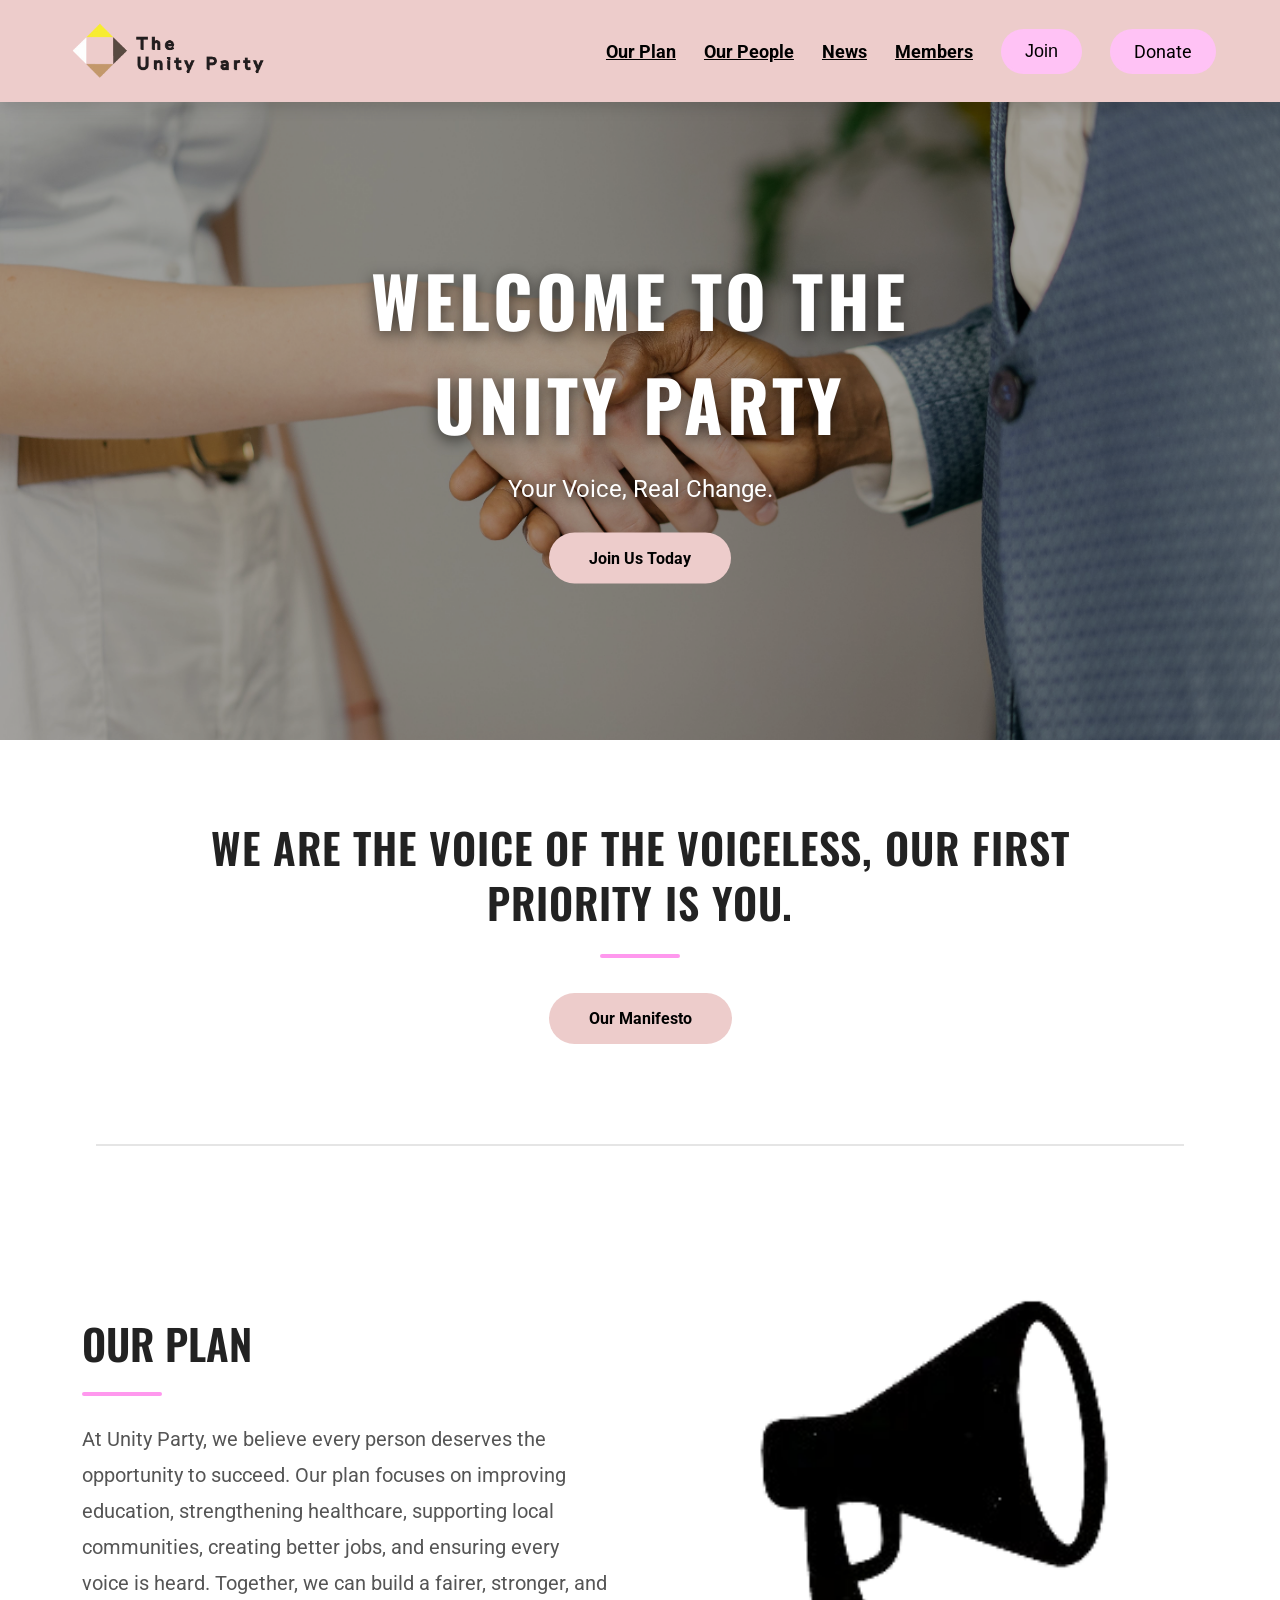
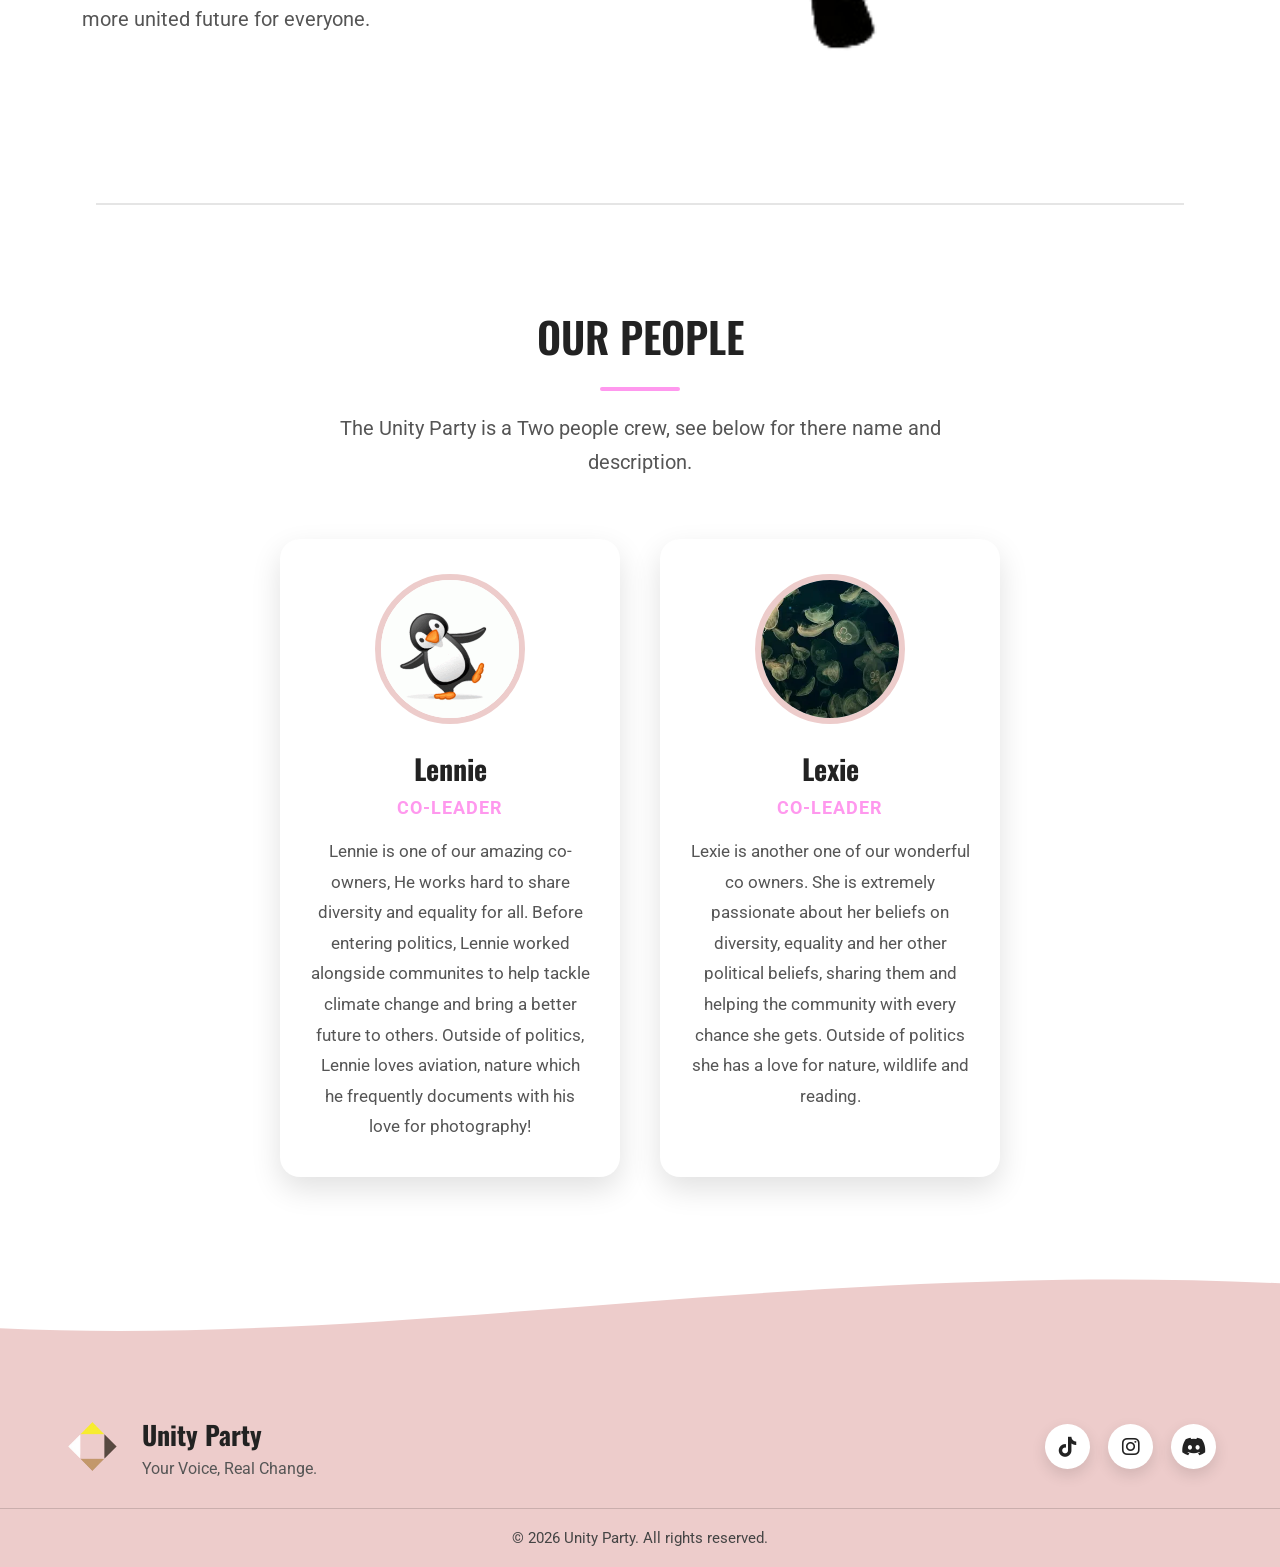
==== commit c1ab5c09: "l" ====
--- a/index.html
+++ b/index.html
@@ -270,15 +270,15 @@
 
         <div class="footer-socials">
 
-            <a href="#" aria-label="Facebook">
-                <i class="fab fa-facebook-f"></i>
+            <a href="https://www.tiktok.com/@partyforunity" aria-label="TikTok">
+                <i class="fab fa-tiktok"></i>
             </a>
 
-            <a href="#" aria-label="Instagram">
+            <a href="https://www.instagram.com/theunityparty__/" aria-label="Instagram">
                 <i class="fab fa-instagram"></i>
             </a>
 
-            <a href="#" aria-label="Discord">
+            <a href="https://discord.gg/ttADN9hsPp" aria-label="Discord">
                 <i class="fab fa-discord"></i>
             </a>
 
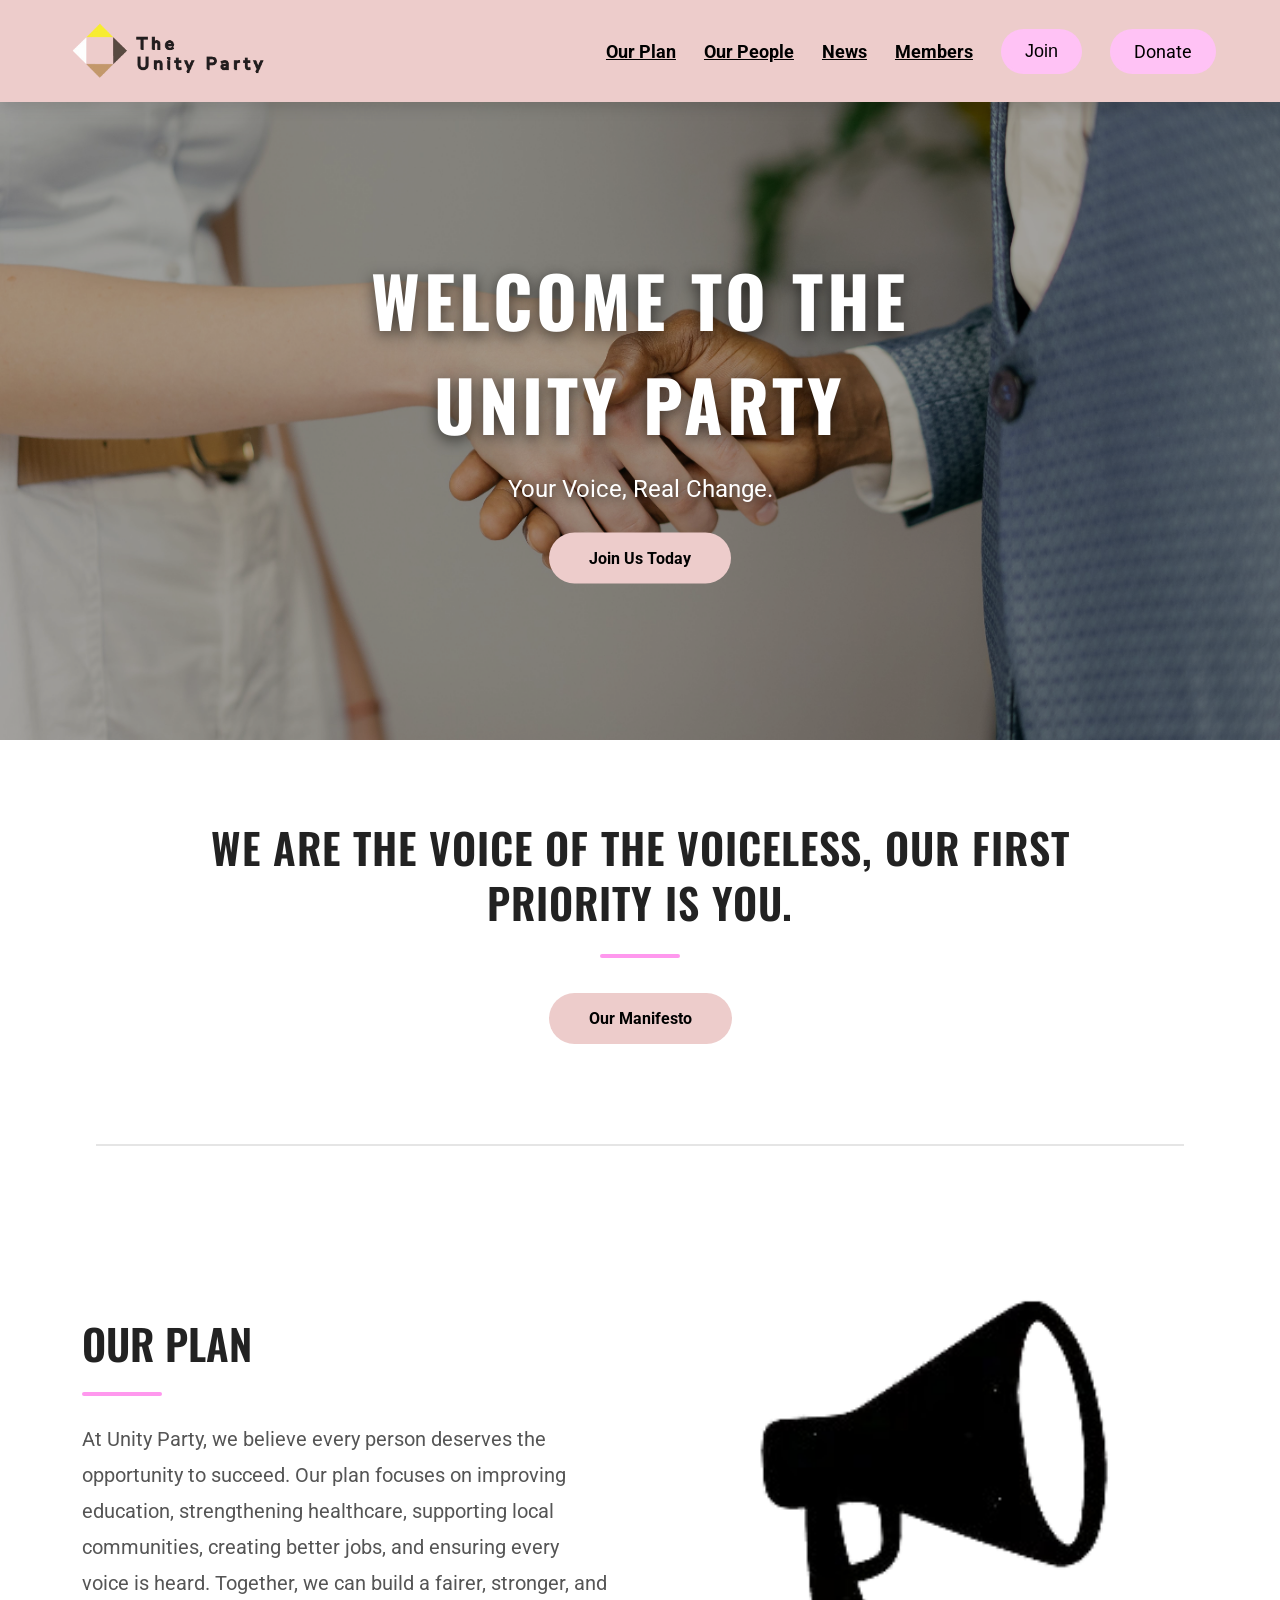
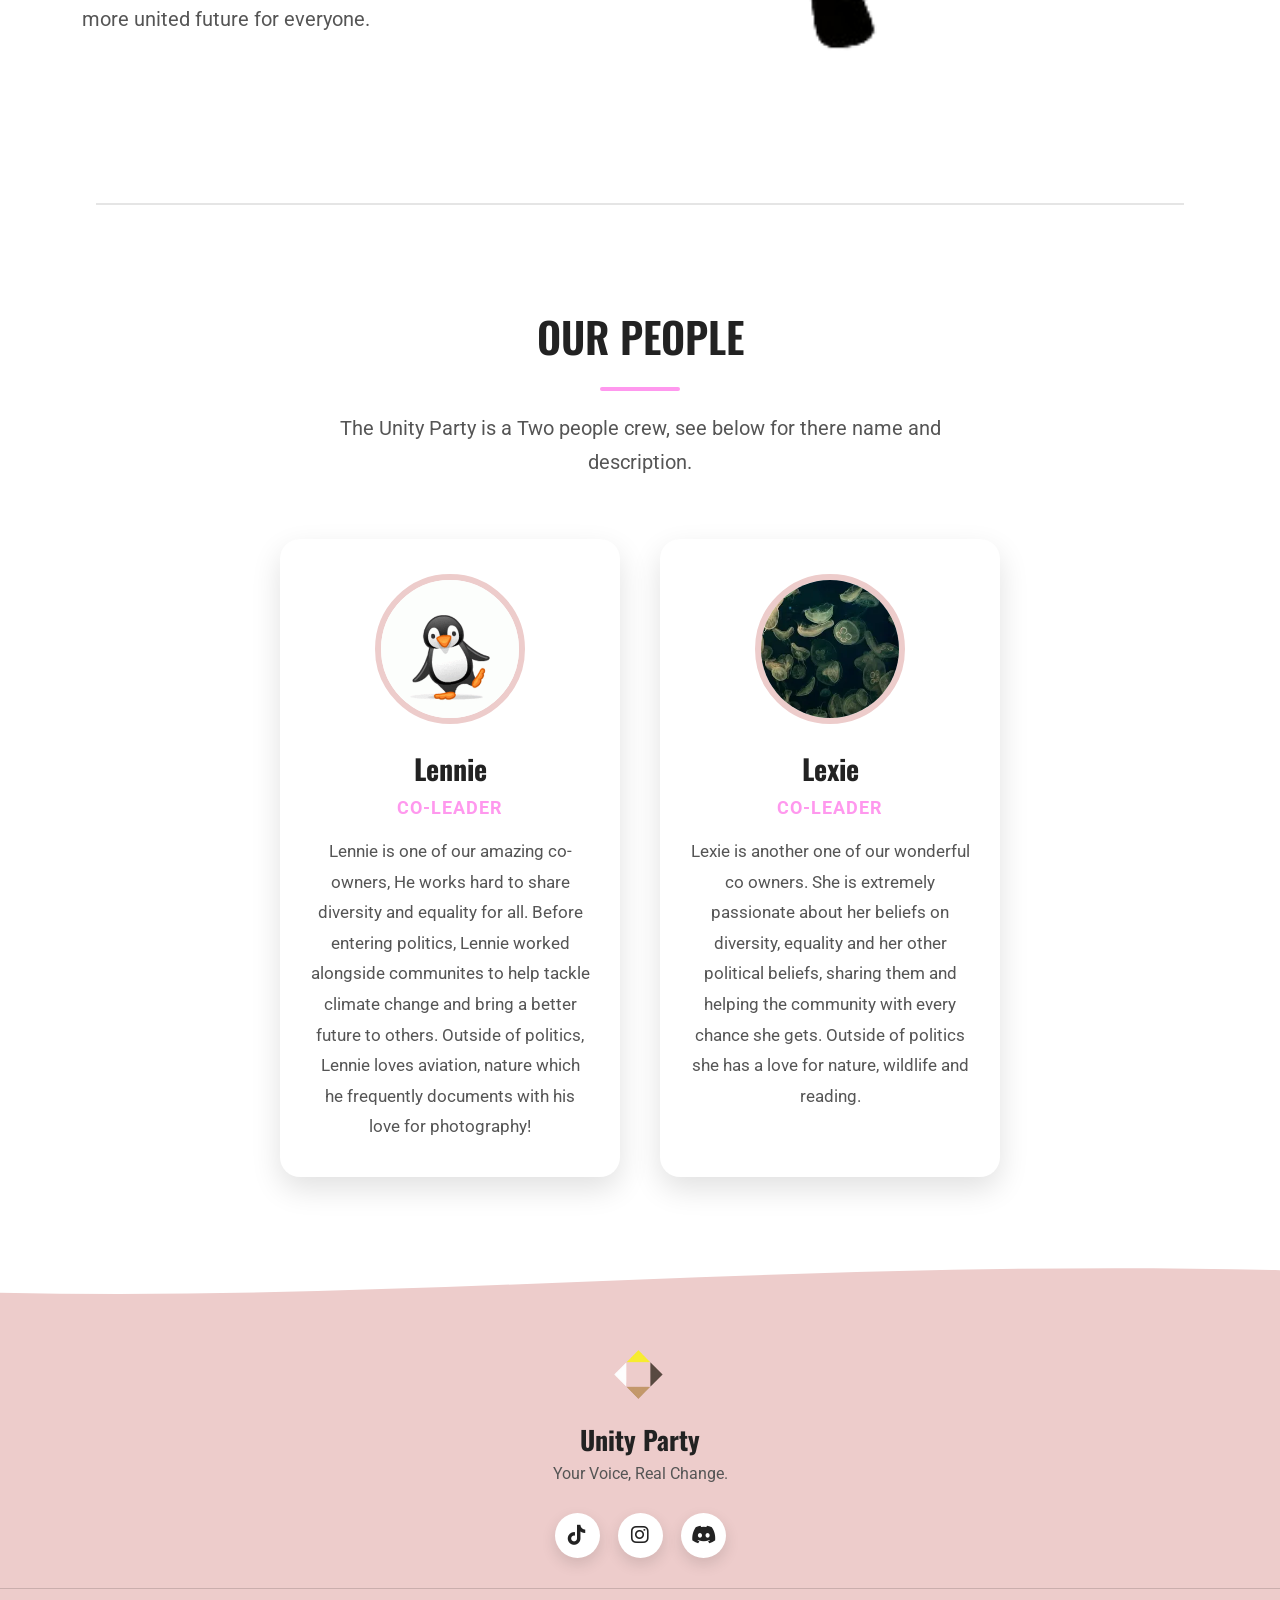
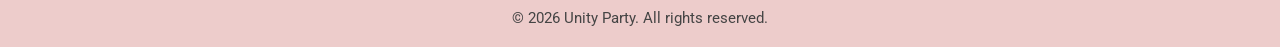
==== commit d19a2a62: "discord link and farming policy" ====
--- a/index.html
+++ b/index.html
@@ -278,7 +278,7 @@
                 <i class="fab fa-instagram"></i>
             </a>
 
-            <a href="https://discord.gg/ttADN9hsPp" aria-label="Discord">
+            <a href="https://discord.gg/k3SNpj9Q53" aria-label="Discord">
                 <i class="fab fa-discord"></i>
             </a>
 
--- a/style.css
+++ b/style.css
@@ -301,6 +301,11 @@
 }
 
 
+.section-divider2{
+   gap: 10px;
+}
+
+
 /* ================= OUR PLAN ================= */
 
 .our_plan{
@@ -449,6 +454,58 @@
     line-height:1.8;
 }
 
+/* ================= COMMUNITY PAGE LIST ================= */
+
+.community-list{
+    margin:25px 0;
+    padding-left:30px;
+}
+
+.community-list li{
+    margin-bottom:18px;
+    line-height:1.8;
+    color:#555;
+    font-size:20px;
+}
+
+/* ================= POLICY NAVIGATION ================= */
+
+.policy-navigation{
+    display:flex;
+    justify-content:space-between;
+    align-items:center;
+    margin-top:50px;
+    width:100%;
+}
+
+/* ================= POLICY NAVIGATION ================= */
+
+.policy-navigation{
+    display:flex;
+    justify-content:space-between;
+    align-items:center;
+    margin-top:50px;
+    width:100%;
+    padding:0 100px;
+}
+
+.policy-btn{
+    display:inline-block;
+    background:#EDCCCB;
+    color:black;
+    text-decoration:none;
+    font-weight:bold;
+    padding:14px 30px;
+    border-radius:40px;
+    transition:.3s;
+    box-shadow:0 8px 20px rgba(0,0,0,.15);
+}
+
+.policy-btn:hover{
+    background:#ff98ee;
+    transform:translateY(-3px);
+    box-shadow:0 10px 25px rgba(0,0,0,.2);
+}
 /* ================= FOOTER ================= */
 
 .footer{
@@ -813,6 +870,19 @@
     font-size:16px;
 }
 
+.policy-navigation{
+    flex-direction:column;
+    gap:20px;
+    padding:0;
+}
+
+.policy-btn{
+    width:100%;
+    text-align:center;
+}
+
+}
+
 /* Footer */
 
 .footer{
@@ -853,4 +923,3 @@
     display:block;
 }
 
-}
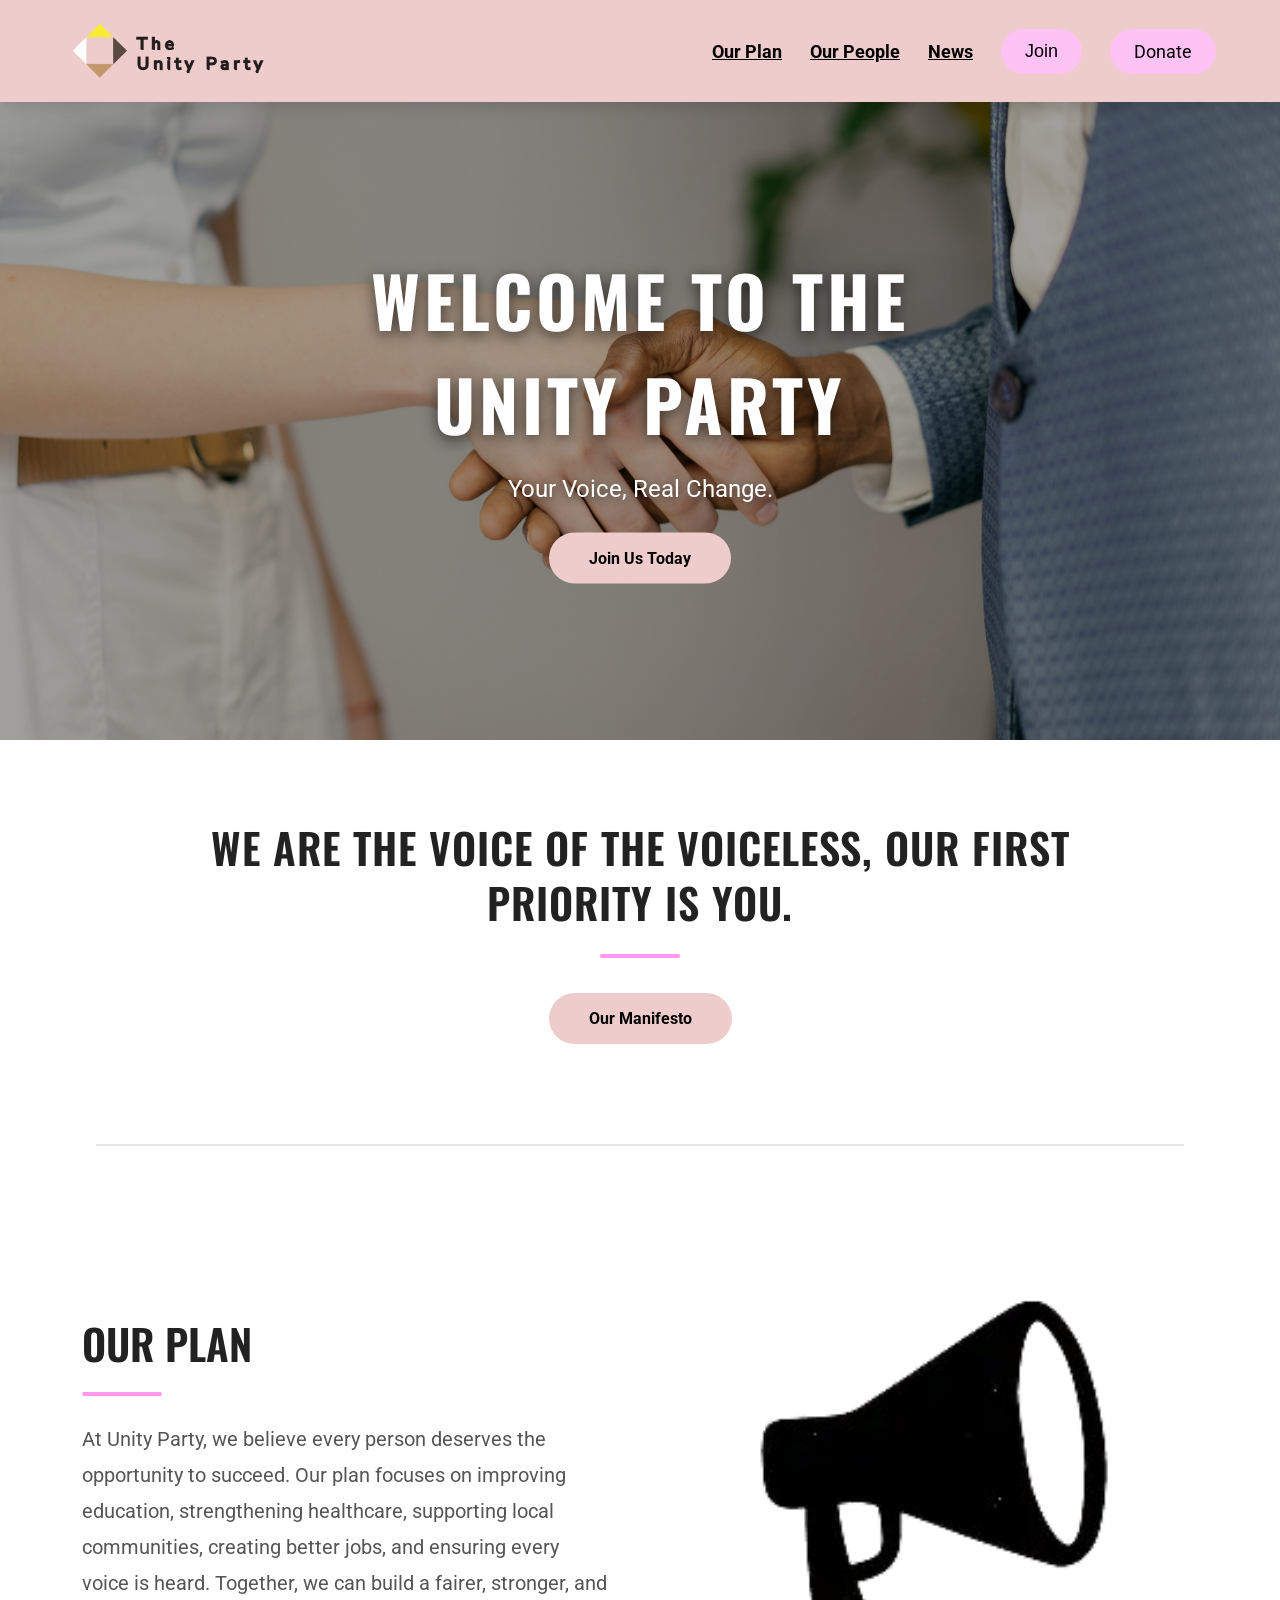
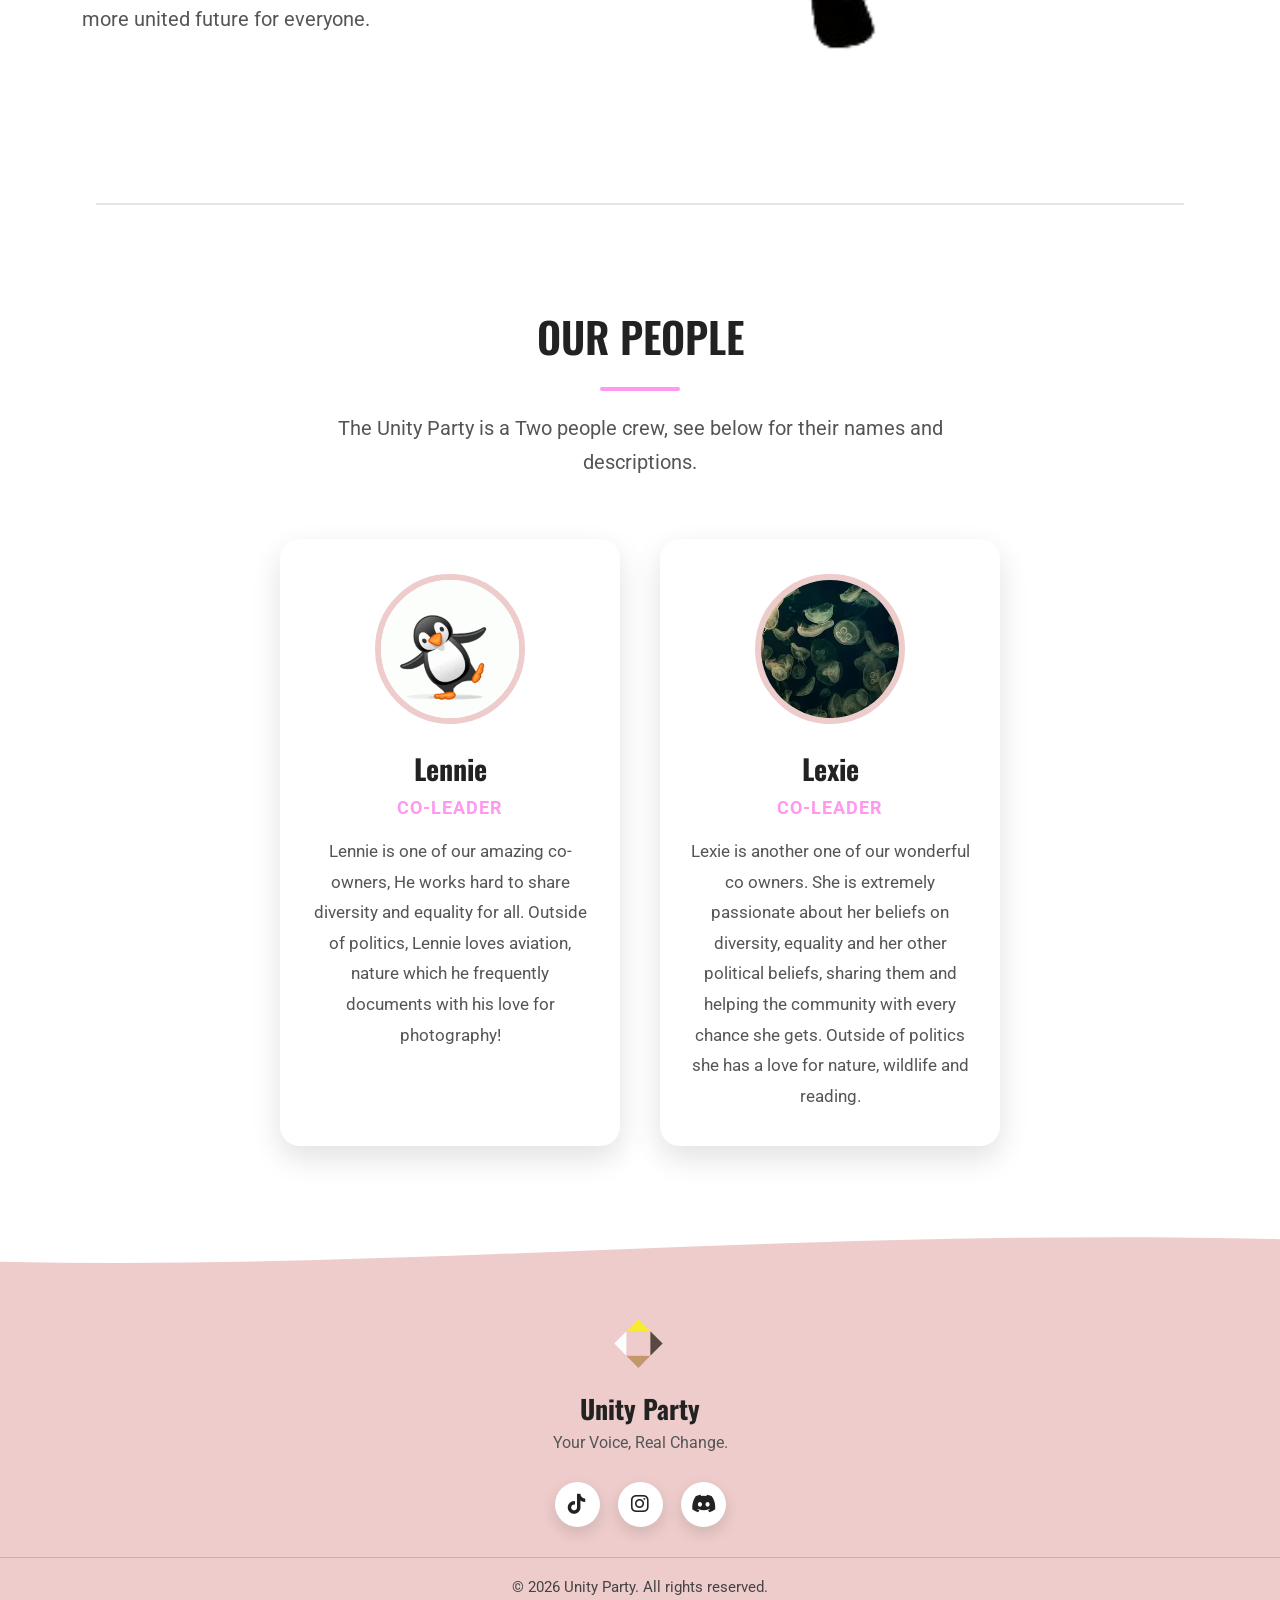
==== commit ddce5b17: "Finished manifesto (for time being)" ====
--- a/index.html
+++ b/index.html
@@ -41,9 +41,6 @@
             <a href="#our-team">Our People</a>
 
             <a href="#">News</a>
-
-            <a href="#">Members</a>
-
 
             <button class="join">
                 Join
@@ -169,7 +166,7 @@
             <h3>Our People</h3>
 
             <p>
-                The Unity Party is a Two people crew, see below for there name and description.
+                The Unity Party is a Two people crew, see below for their names and descriptions.
             </p>
 
         </div>
@@ -187,7 +184,6 @@
 
                 <p>
                     Lennie is one of our amazing co-owners, He works hard to share diversity and equality for all.
-                    Before entering politics, Lennie worked alongside communites to help tackle climate change and bring a better future to others.
                     Outside of politics, Lennie loves aviation, nature which he frequently documents with his love for photography!
                 </p>
 
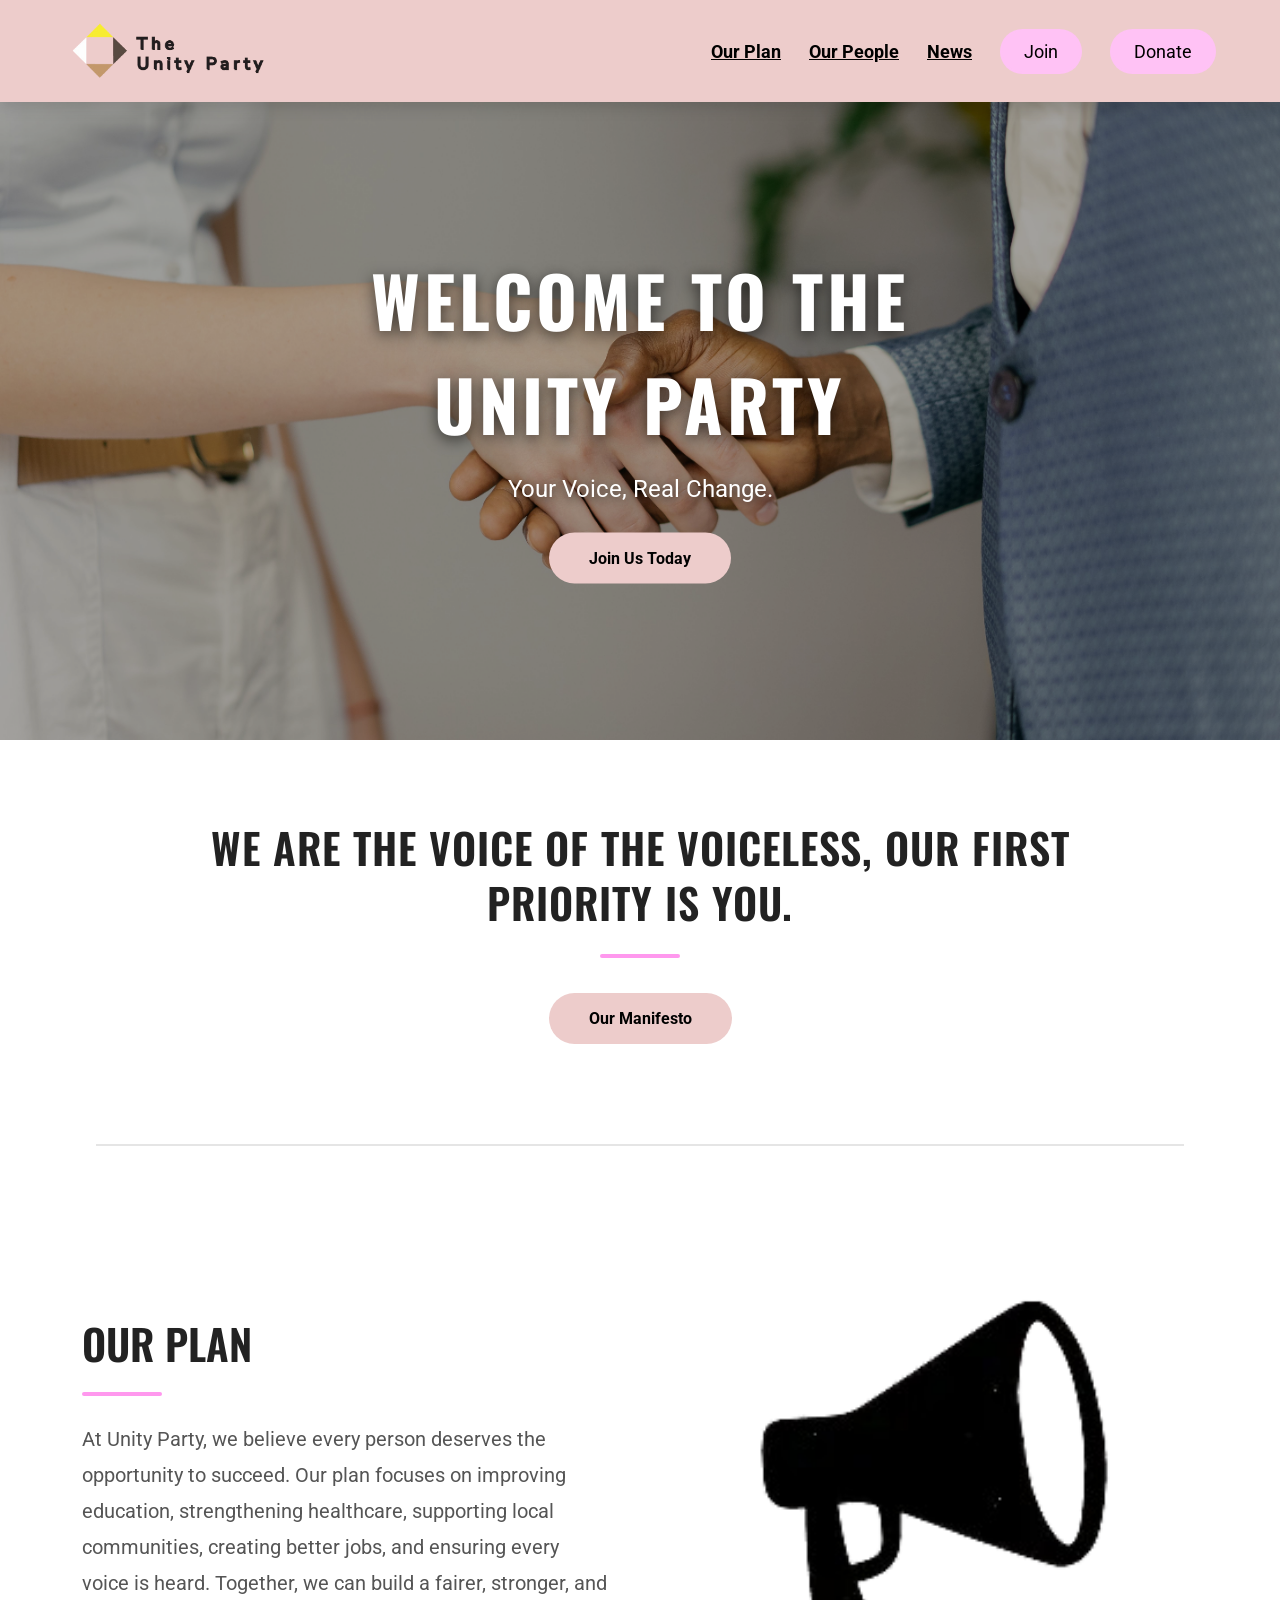
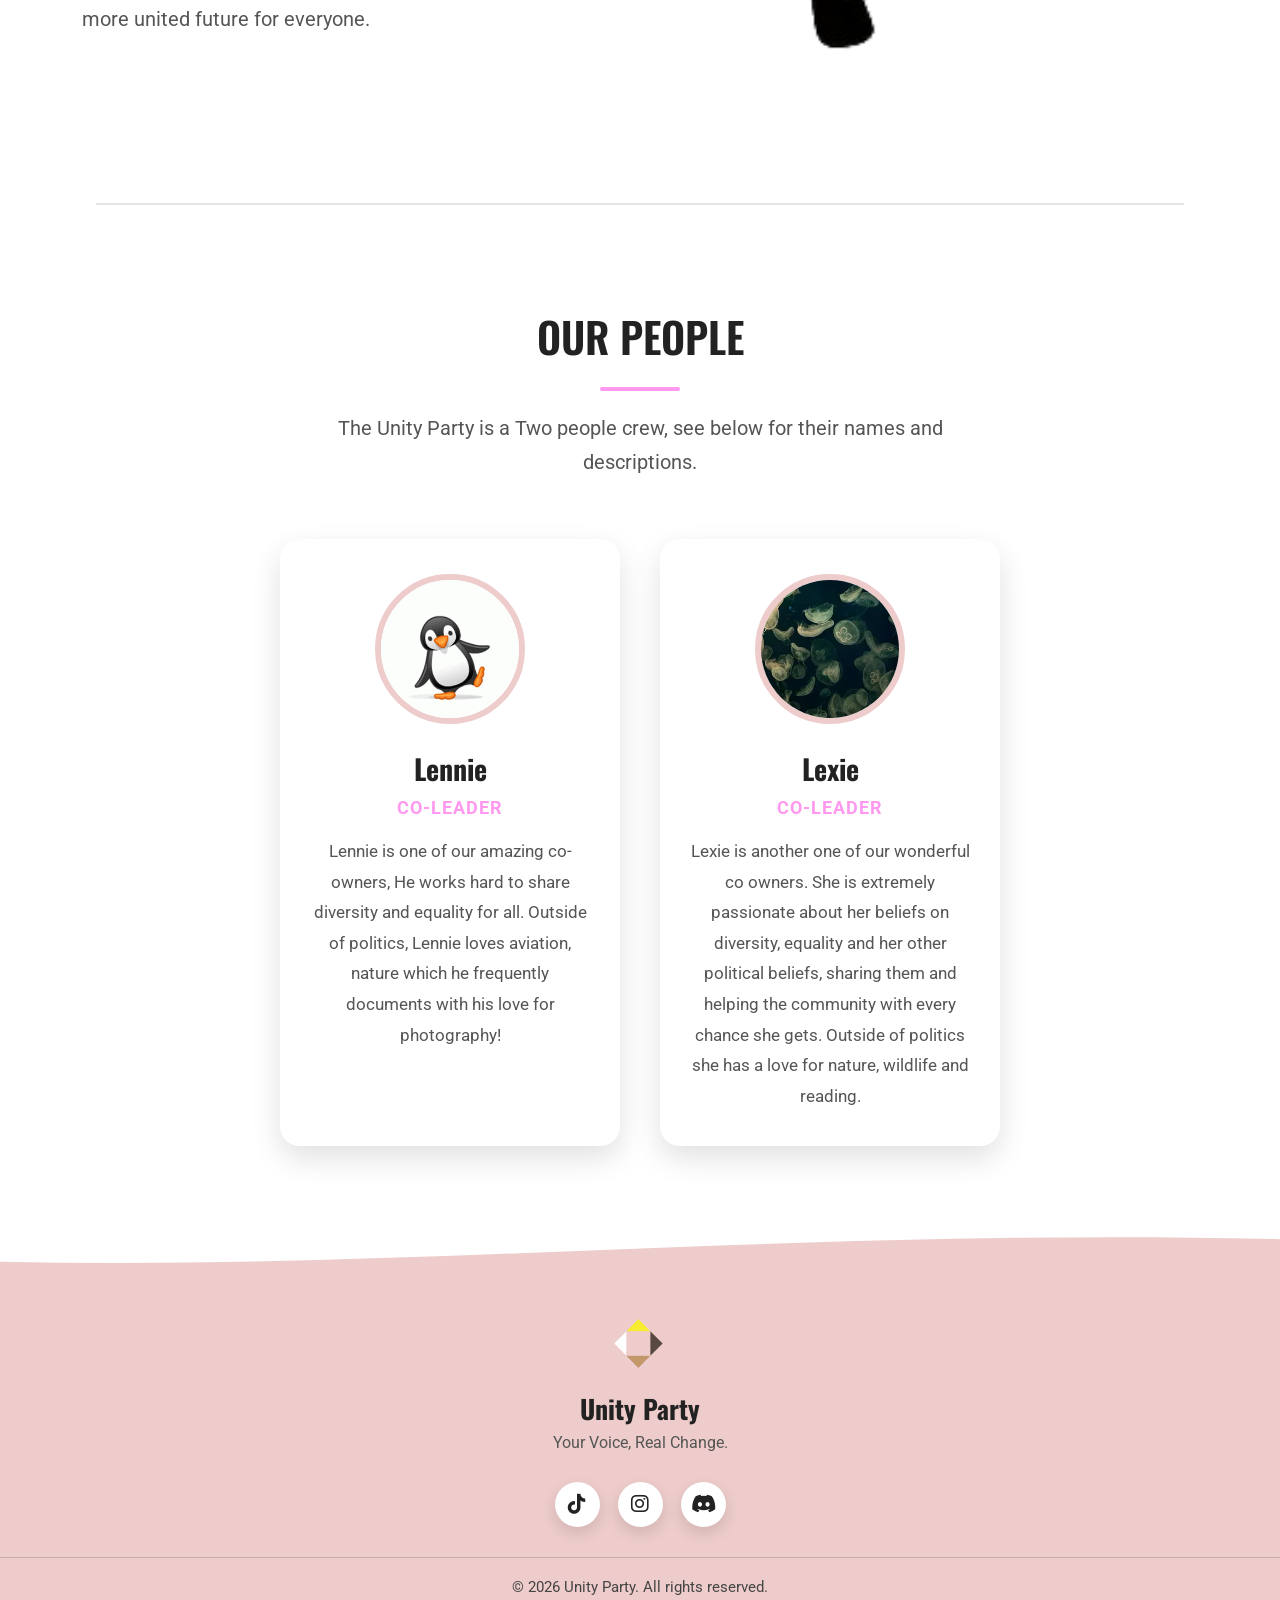
==== commit 2bb0fb6e: "Discord link" ====
--- a/index.html
+++ b/index.html
@@ -42,9 +42,9 @@
 
             <a href="#">News</a>
 
-            <button class="join">
+            <a href="https://discord.gg/X6yXEaePAM" class="join">
                 Join
-            </button>
+            </a>
 
             <a href="https://tinyurl.com/ypsz2ztv" class="donate">
     Donate
